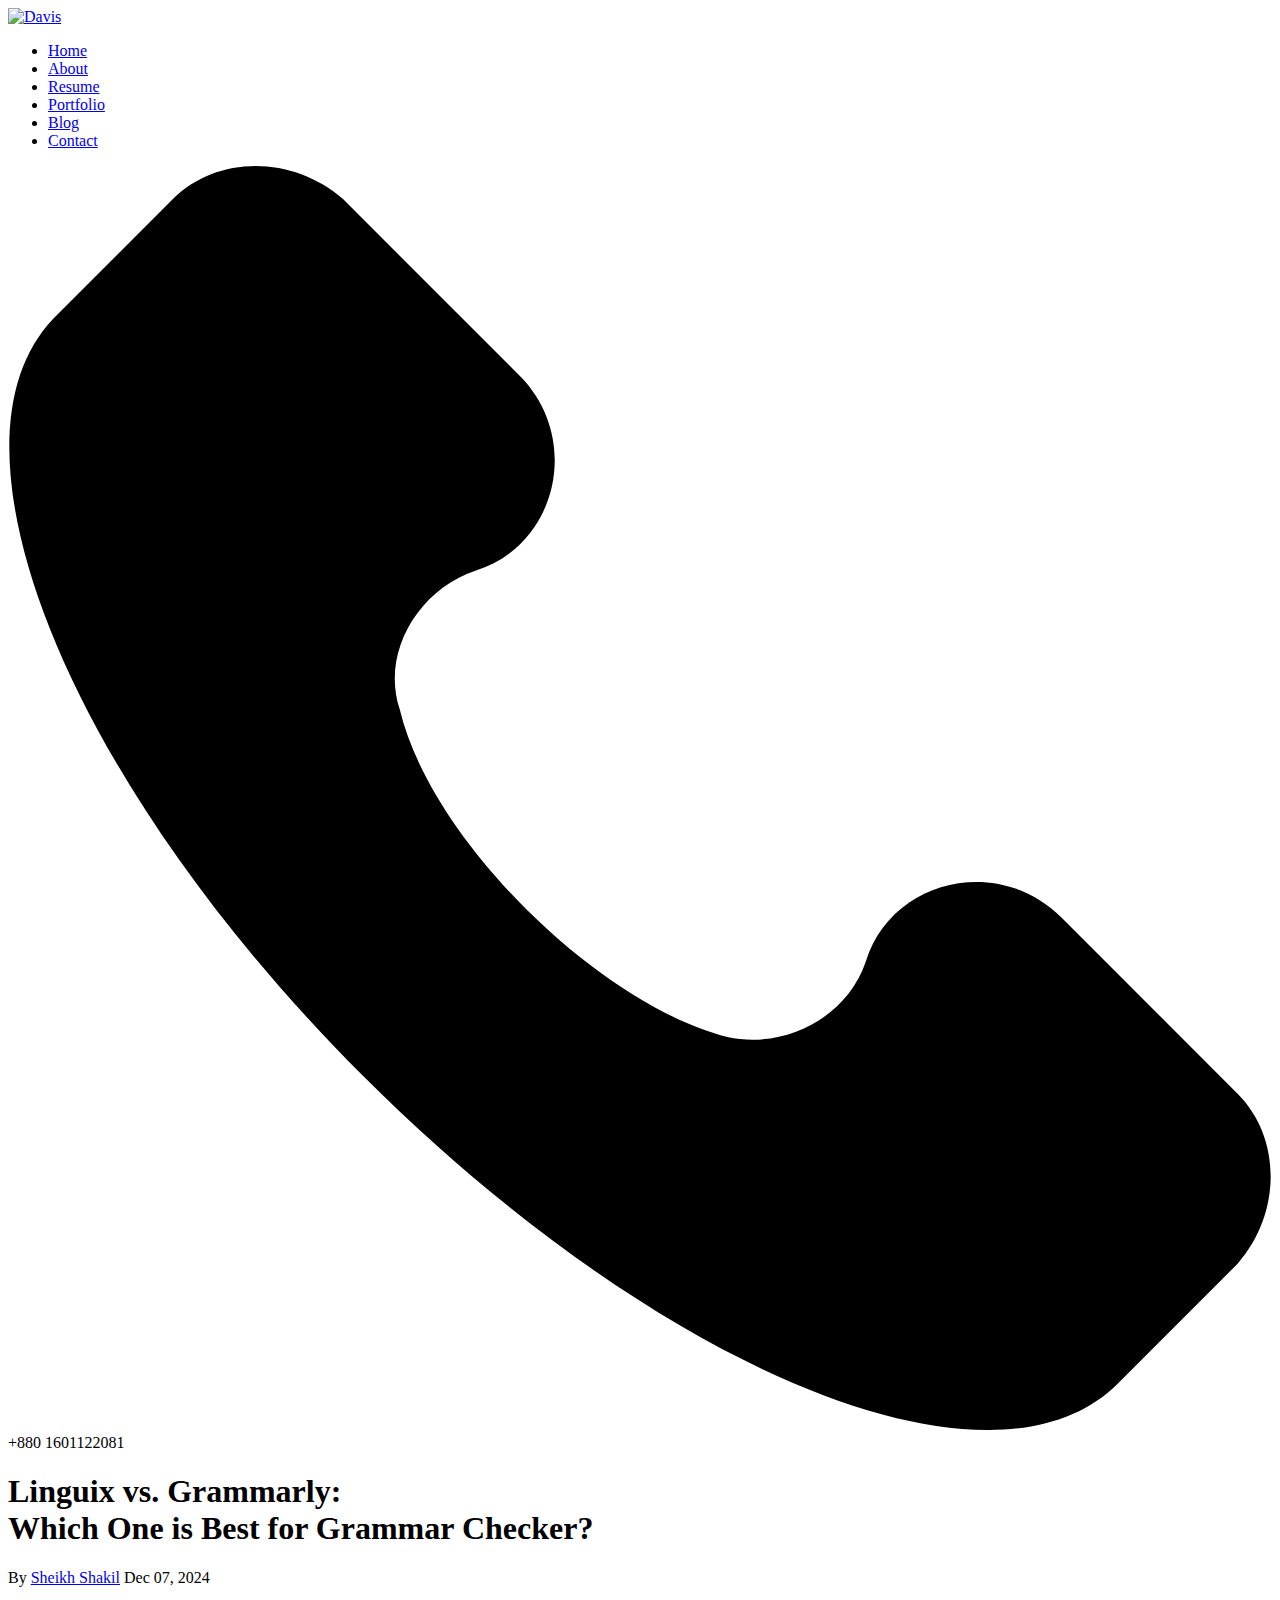
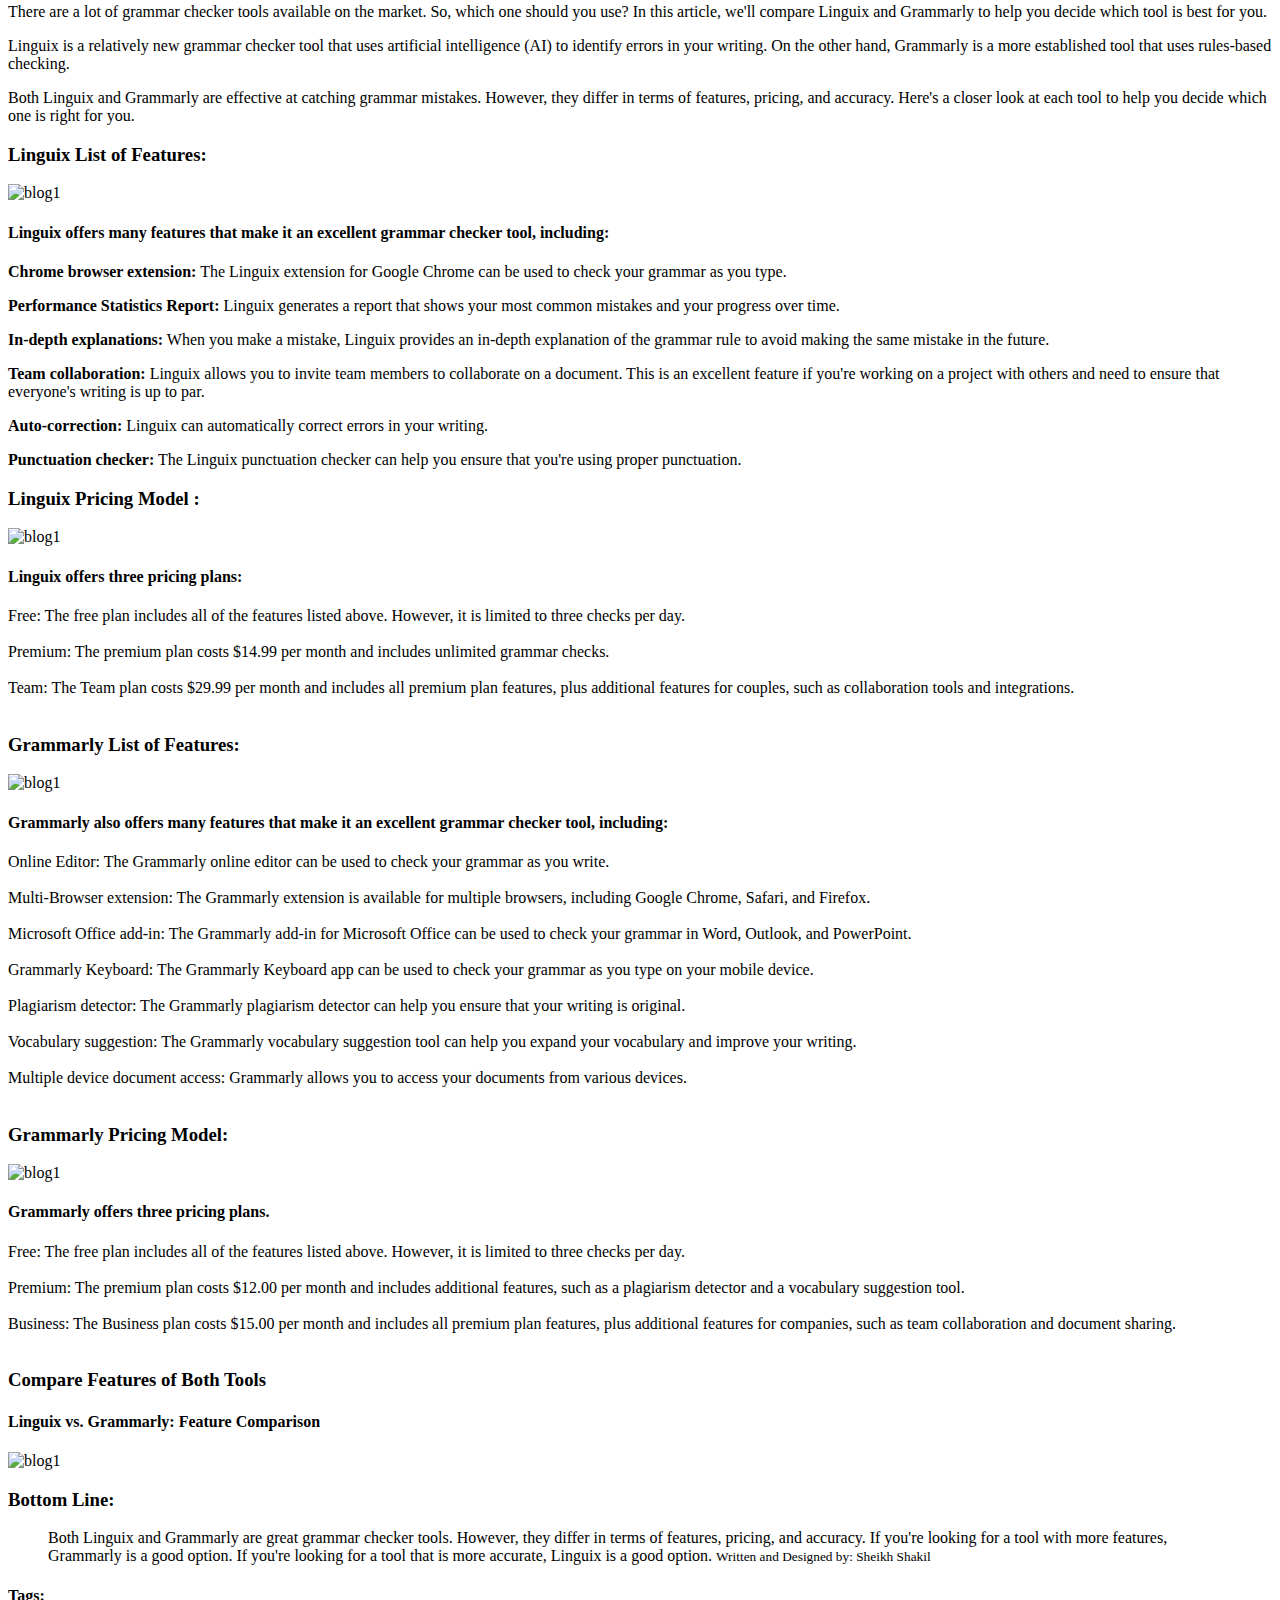
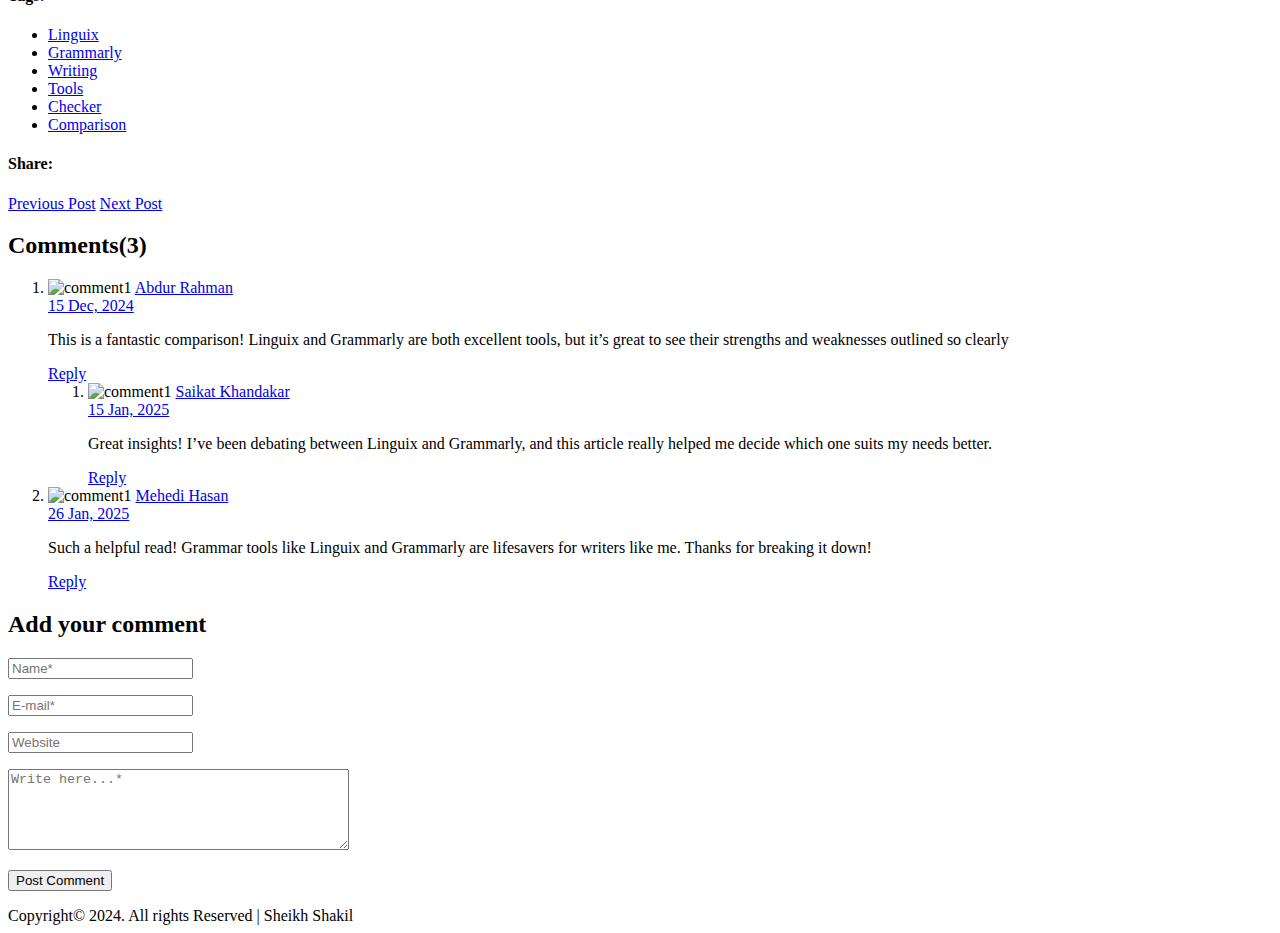
==== blog-details.html @ 0efa0886 "Major code refactor and updates" ====
<!DOCTYPE html>
<html class="no-js" lang="en">

<head>
  <!-- Meta Tags -->
  <meta charset="utf-8">
  <meta http-equiv="x-ua-compatible" content="ie=edge">
  <meta name="viewport" content="width=device-width, initial-scale=1">
  <meta name="author" content="Laralink">
  <!-- Page Title -->
  <title>Sheikh Shakil - Blogs</title>
  <!-- Favicon Icon -->
  <link rel="icon" href="assets/img/favicon.png" />
  <!-- Stylesheets -->
  <link rel="stylesheet" href="assets/css/bootstrap.min.css" />
  <link rel="stylesheet" href="assets/css/fontawesome.css" />
  <link rel="stylesheet" href="assets/css/slick.css" />
  <link rel="stylesheet" href="assets/css/lightgallery.min.css" />
  <link rel="stylesheet" href="assets/css/animate.css" />
  <link rel="stylesheet" href="assets/css/style.css" />
</head>

<body id="home">
  <!-- Start Header Section -->
  <header class="st-site-header st-style1 st-sticky-header">
    <div class="st-main-header">
      <div class="container">
        <div class="st-main-header-in">
          <div class="st-main-header-left">
            <a class="st-site-branding" href="index.html"><img src="assets/img/logo.png" alt="Davis"></a>
          </div>
          <div class="st-main-header-right">
            <div class="st-nav">
              <ul class="st-nav-list st-onepage-nav">
                <li><a href="index.html#home">Home</a></li>
                <li><a href="index.html#about">About</a></li>
                <li><a href="index.html#resume">Resume</a></li>
                <li><a href="index.html#portfolio">Portfolio</a></li>
                <li><a href="index.html#blog">Blog</a></li>
                <li><a href="index.html#contact">Contact</a></li>
              </ul>
              <div class="sp-phone">
                <svg viewBox="0 0 513.64 513.64">
                  <g>
                    <g>
                      <path d="M499.66,376.96l-71.68-71.68c-25.6-25.6-69.12-15.359-79.36,17.92c-7.68,23.041-33.28,35.841-56.32,30.72c-51.2-12.8-120.32-79.36-133.12-133.12c-7.68-23.041,7.68-48.641,30.72-56.32c33.28-10.24,43.52-53.76,17.92-79.36l-71.68-71.68c-20.48-17.92-51.2-17.92-69.12,0l-48.64,48.64c-48.64,51.2,5.12,186.88,125.44,307.2c120.32,120.32,256,176.641,307.2,125.44l48.64-48.64C517.581,425.6,517.581,394.88,499.66,376.96z" />
                    </g>
                  </g>
                </svg>
                <div class="sp-phone-no">+880 1601122081</div>
              </div>
            </div>
          </div>
        </div>
      </div>
    </div>
  </header>
  <!-- End Header Section -->

 <div class="st-content">
    <div class="st-page-heading st-dynamic-bg" data-src="assets/img/blog1_bg.jpg">
      <div class="container">
        <div class="st-page-heading-in text-center">
          <h1 class="st-page-heading-title">Linguix vs. Grammarly: <br>Which One is Best for Grammar Checker?</h1>
          <div class="st-post-label">
            <span>By <a href="#">Sheikh Shakil</a></span>
            <span>Dec 07, 2024</span>
          </div>
        </div>
      </div>
    </div><!-- .st-page-heading -->
    <div class="st-height-b100 st-height-lg-b80"></div>
    <div class="container">
      <div class="row">
        <div class="col-lg-10 offset-md-1">
          <div class="st-post-details st-style1">
            <p>There are a lot of grammar checker tools available on the market. So, which one should you use? In this article, we'll compare Linguix and Grammarly to help you decide which tool is best for you.</p>
            <p>Linguix is a relatively new grammar checker tool that uses artificial intelligence (AI) to identify errors in your writing. On the other hand, Grammarly is a more established tool that uses rules-based checking.</p>
            <p>Both Linguix and Grammarly are effective at catching grammar mistakes. However, they differ in terms of features, pricing, and accuracy. Here's a closer look at each tool to help you decide which one is right for you.</p>
            <h3>Linguix List of Features:</h3>
          
            <img class="st-zoom-in" src="assets\img\blog\Image-02.jpg" alt="blog1">


            <h4>Linguix offers many features that make it an excellent grammar checker tool, including:</h4>

            <div class="st-post-info">
              <div class="st-post-text">
                <p><b>Chrome browser extension:</b> The Linguix extension for Google Chrome can be used to check your grammar as you type.</p>
                <p><b>Performance Statistics Report:</b> Linguix generates a report that shows your most common mistakes and your progress over time.</p>
                <p><b>In-depth explanations:</b> When you make a mistake, Linguix provides an in-depth explanation of the grammar rule to avoid making the same mistake in the future.</p>
                <p><b>Team collaboration:</b> Linguix allows you to invite team members to collaborate on a document. This is an excellent feature if you're working on a project with others and need to ensure that everyone's writing is up to par.</p>
                <p><b>Auto-correction:</b> Linguix can automatically correct errors in your writing.</p>
                <p><b>Punctuation checker:</b> The Linguix punctuation checker can help you ensure that you're using proper punctuation.</p>
                <h3>Linguix Pricing Model :</h3>
                <img class="st-zoom-in" src="assets\img\blog\Image-03.jpg" alt="blog1">

                <h4>Linguix offers three pricing plans:</h4>
                <p>
                  <li>Free: The free plan includes all of the features listed above. However, it is limited to three checks per day.</li> <br>
                  <li>Premium: The premium plan costs $14.99 per month and includes unlimited grammar checks.</li> <br>
                  <li>Team: The Team plan costs $29.99 per month and includes all premium plan features, plus additional features for couples, such as collaboration tools and integrations.</li> <br>
                  
                </p>

                <h3>Grammarly List of Features:</h3>
          
                <img class="st-zoom-in" src="assets\img\blog\Image-04.jpg" alt="blog1">
                <h4>Grammarly also offers many features that make it an excellent grammar checker tool, including:</h4>
                <p>
                  <li>Online Editor: The Grammarly online editor can be used to check your grammar as you write.</li> <br>
                  <li>Multi-Browser extension: The Grammarly extension is available for multiple browsers, including Google Chrome, Safari, and Firefox.</li> <br>
                  <li>Microsoft Office add-in: The Grammarly add-in for Microsoft Office can be used to check your grammar in Word, Outlook, and PowerPoint.</li> <br>
                  <li>Grammarly Keyboard: The Grammarly Keyboard app can be used to check your grammar as you type on your mobile device.                  </li> <br>
                  <li>Plagiarism detector: The Grammarly plagiarism detector can help you ensure that your writing is original.</li> <br>
                  <li>Vocabulary suggestion: The Grammarly vocabulary suggestion tool can help you expand your vocabulary and improve your writing.</li> <br>
                  <li>Multiple device document access: Grammarly allows you to access your documents from various devices.</li> <br>
                </p>

                <h3>Grammarly Pricing Model:</h3>
          
                <img class="st-zoom-in" src="assets\img\blog\Image-05.jpg" alt="blog1">
                <h4>Grammarly offers three pricing plans.</h4>
                <p>
                  <li>Free: The free plan includes all of the features listed above. However, it is limited to three checks per day.</li> <br>
                  <li>Premium: The premium plan costs $12.00 per month and includes additional features, such as a plagiarism detector and a vocabulary suggestion tool.</li> <br>
                  <li>Business: The Business plan costs $15.00 per month and includes all premium plan features, plus additional features for companies, such as team collaboration and document sharing.</li> <br>
                </p>


                <h3>Compare Features of Both Tools</h3>
                <h4>Linguix vs. Grammarly: Feature Comparison</h4>
                <img class="st-zoom-in" src="assets\img\blog\Image-06.jpg" alt="blog1">

                <h3>Bottom Line:</h3>

                <blockquote>Both Linguix and Grammarly are great grammar checker tools. However, they differ in terms of features, pricing, and accuracy. If you're looking for a tool with more features, Grammarly is a good option. If you're looking for a tool that is more accurate, Linguix is a good option.
                  <small>Written and Designed by: <span>Sheikh Shakil</span></small></blockquote>


                <!-- <h2>Blog video post can also added.</h2>
                For Youtube -->
                <!-- <div class="embed-responsive embed-responsive-16by9">
                    <iframe class="embed-responsive-item" width="816" height="459" src="https://www.youtube.com/embed/vGOL7ZvuGMc" allowfullscreen>
                    </iframe>
                </div> -->
                <!-- For Vimeo -->
                <!-- <div class="embed-responsive embed-responsive-16by9">
                    <iframe class="embed-responsive-item" width="816" height="459" src="https://player.vimeo.com/video/172077385?title=0&st-byline=0&portrait=0&color=EE5A3F&autoplay=0&loop=0&wmode=transparent" allowfullscreen></iframe>
                </div> -->

              </div>
              <div class="st-height-b35 st-height-lg-b35"></div>
              <div class="st-post-meta">
                <div class="st-post-tages">
                  <h4 class="st-post-tage-title">Tags:</h4>
                  <ul class="st-post-tage-list st-mp0">
                    <li><a href="#">Linguix</a></li>
                    <li><a href="#">Grammarly</a></li>
                    <li><a href="#">Writing</a></li>
                    <li><a href="#">Tools</a></li>
                    <li><a href="#">Checker</a></li>
                    <li><a href="#">Comparison</a></li>
                  </ul>
                </div>
                <div class="st-post-share">
                  <h4 class="st-post-share-title">Share:</h4>
                  <div class="st-post-share-btn-list">
                     <a href="#"><i class="fab fa-facebook-f"></i></a> 
                     <a href="#"><i class="fab fa-twitter"></i></a> 
                     <a href="#"><i class="fab fa-behance"></i></a> 
                     <a href="#"><i class="fab fa-instagram"></i></a> 
                     <a href="#"><i class="fab fa-pinterest-p"></i></a>
                  </div>
                </div>
              </div>
              <div class="st-height-b60 st-height-lg-b60"></div>
            </div>
            <div class="st-post-btn-gropu">
              <a href="#" class="st-btn st-style2 st-color1 st-size-medium">Previous Post</a>
              <a href="#" class="st-btn st-style2 st-color1 st-size-medium">Next Post</a>
            </div>
          </div>
          <div class="st-height-b60 st-height-lg-b60"></div>
          <div class="comments-area">
            <div class="comment-list-outer">
              <h2 class="comments-title">Comments(3)</h2>
              <ol class="comment-list">
                <li class="comment">
                  <div class="comment-body">
                    <div class="comment-meta">
                      <div class="comment-author">
                        <img src="assets/img/comment1.jpg" alt="comment1" class="avatar">
                        <a href="#" class="nm">Abdur Rahman</a>
                      </div><!-- .comment-author -->
                      <div class="comment-metadata">
                        <a href="#"><span>15 Dec, 2024</span></a>
                      </div><!-- .comment-metadata -->
                    </div><!-- .comment-meta -->
                    <div class="comment-content">
                      <p>This is a fantastic comparison! Linguix and Grammarly are both excellent tools, but it’s great to see their strengths and weaknesses outlined so clearly</p>
                    </div>
                    <div class="reply"><a href="#" class="comment-reply-link">Reply</a></div>
                  </div>
                  <ol class="children">
                    <li class="comment">
                      <div class="comment-body">
                        <div class="comment-meta">
                          <div class="comment-author">
                            <img src="assets/img/comment2.jpg" alt="comment1" class="avatar">
                            <span class="nm"><a href="#">Saikat Khandakar</a></span>
                          </div><!-- .comment-author -->
                          <div class="comment-metadata">
                            <a href="#"><span>15 Jan, 2025</span></a>
                          </div><!-- .comment-metadata -->
                        </div><!-- .comment-meta -->
                        <div class="comment-content">
                          <p>Great insights! I’ve been debating between Linguix and Grammarly, and this article really helped me decide which one suits my needs better.</p>
                        </div>
                        <div class="reply"><a href="#" class="comment-reply-link">Reply</a></div>
                      </div>
                    </li>
                  </ol><!-- .children -->
                </li>
                <li class="comment">
                  <div class="comment-body">
                    <div class="comment-meta">
                      <div class="comment-author">
                        <img src="assets/img/comment1.jpg" alt="comment1" class="avatar">
                        <span class="nm"><a href="#">Mehedi Hasan</a></span>
                      </div><!-- .comment-author -->
                      <div class="comment-metadata">
                        <a href="#"><span>26 Jan, 2025</span></a>
                      </div><!-- .comment-metadata -->
                    </div><!-- .comment-meta -->
                    <div class="comment-content">
                      <p>Such a helpful read! Grammar tools like Linguix and Grammarly are lifesavers for writers like me. Thanks for breaking it down!</p>
                    </div>
                    <div class="reply"><a href="#" class="comment-reply-link">Reply</a></div>
                  </div>
                </li>
              </ol><!-- .comment-list -->
            </div><!-- .comment-list-outer -->
            <div class="comment-respond">
              <h2 class="comment-reply-title">Add your comment</h2>
              <form method="post" class="comment-form">
                <p class="comment-form-author">
                  <input name="author" type="text" placeholder="Name*" required="">
                </p>
                <p class="comment-form-email">
                  <input name="email" type="email" placeholder="E-mail*" required="">
                </p>
                <p class="comment-form-url">
                  <input id="url" name="url" type="url" placeholder="Website">
                </p>
                <p class="comment-form-comment">
                  <textarea name="comment" cols="40" rows="5" placeholder="Write here...*" required=""></textarea>
                </p>
                <p class="form-submit">
                  <button type="submit" class="st-btn st-style1 st-color1 st-size-medium">Post Comment</button>
                </p>
              </form>
            </div><!-- .comment-respond -->
          </div>
        </div>
      </div>
    </div>
    <div class="st-height-b100 st-height-lg-b80"></div>
  </div>


  <!-- Start Footer Seciton -->
  <footer>
    <div class="container">
      <div class="st-copyright-wrap text-center">
        <div class="st-copyright-text">Copyright© 2024. All rights Reserved | Sheikh Shakil</div>
      </div>
    </div>
  </footer>
  <!-- End Footer Seciton -->

  <!-- Scripts -->
  <script src="assets/js/jquery-1.12.4.min.js"></script>
  <script src="assets/js/jquery.slick.min.js"></script>
  <script src="assets/js/lightgallery.min.js"></script>
  <script src="assets/js/wow.min.js"></script>
  <script src="assets/js/ripples.min.js"></script>
  <script src="assets/js/particles.min.js"></script>
  <script src="assets/js/main.js"></script>
</body>

</html>
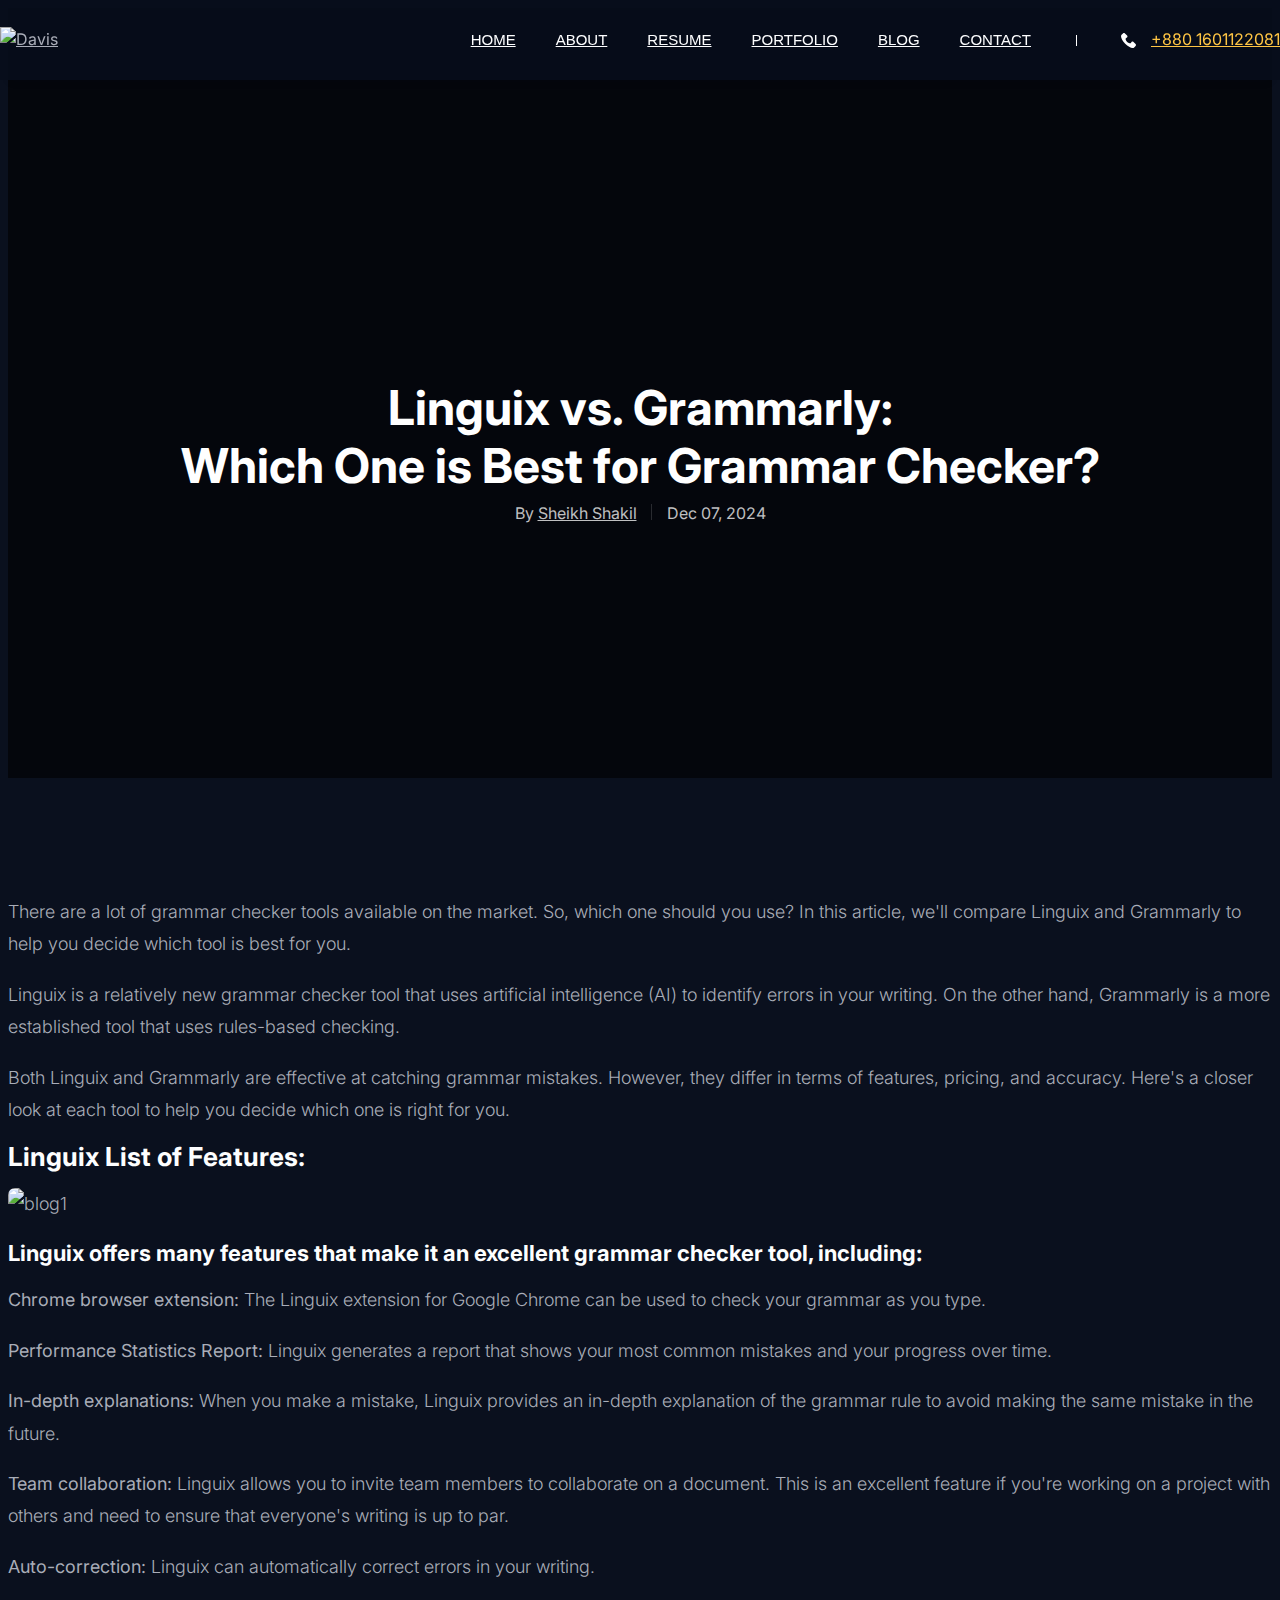
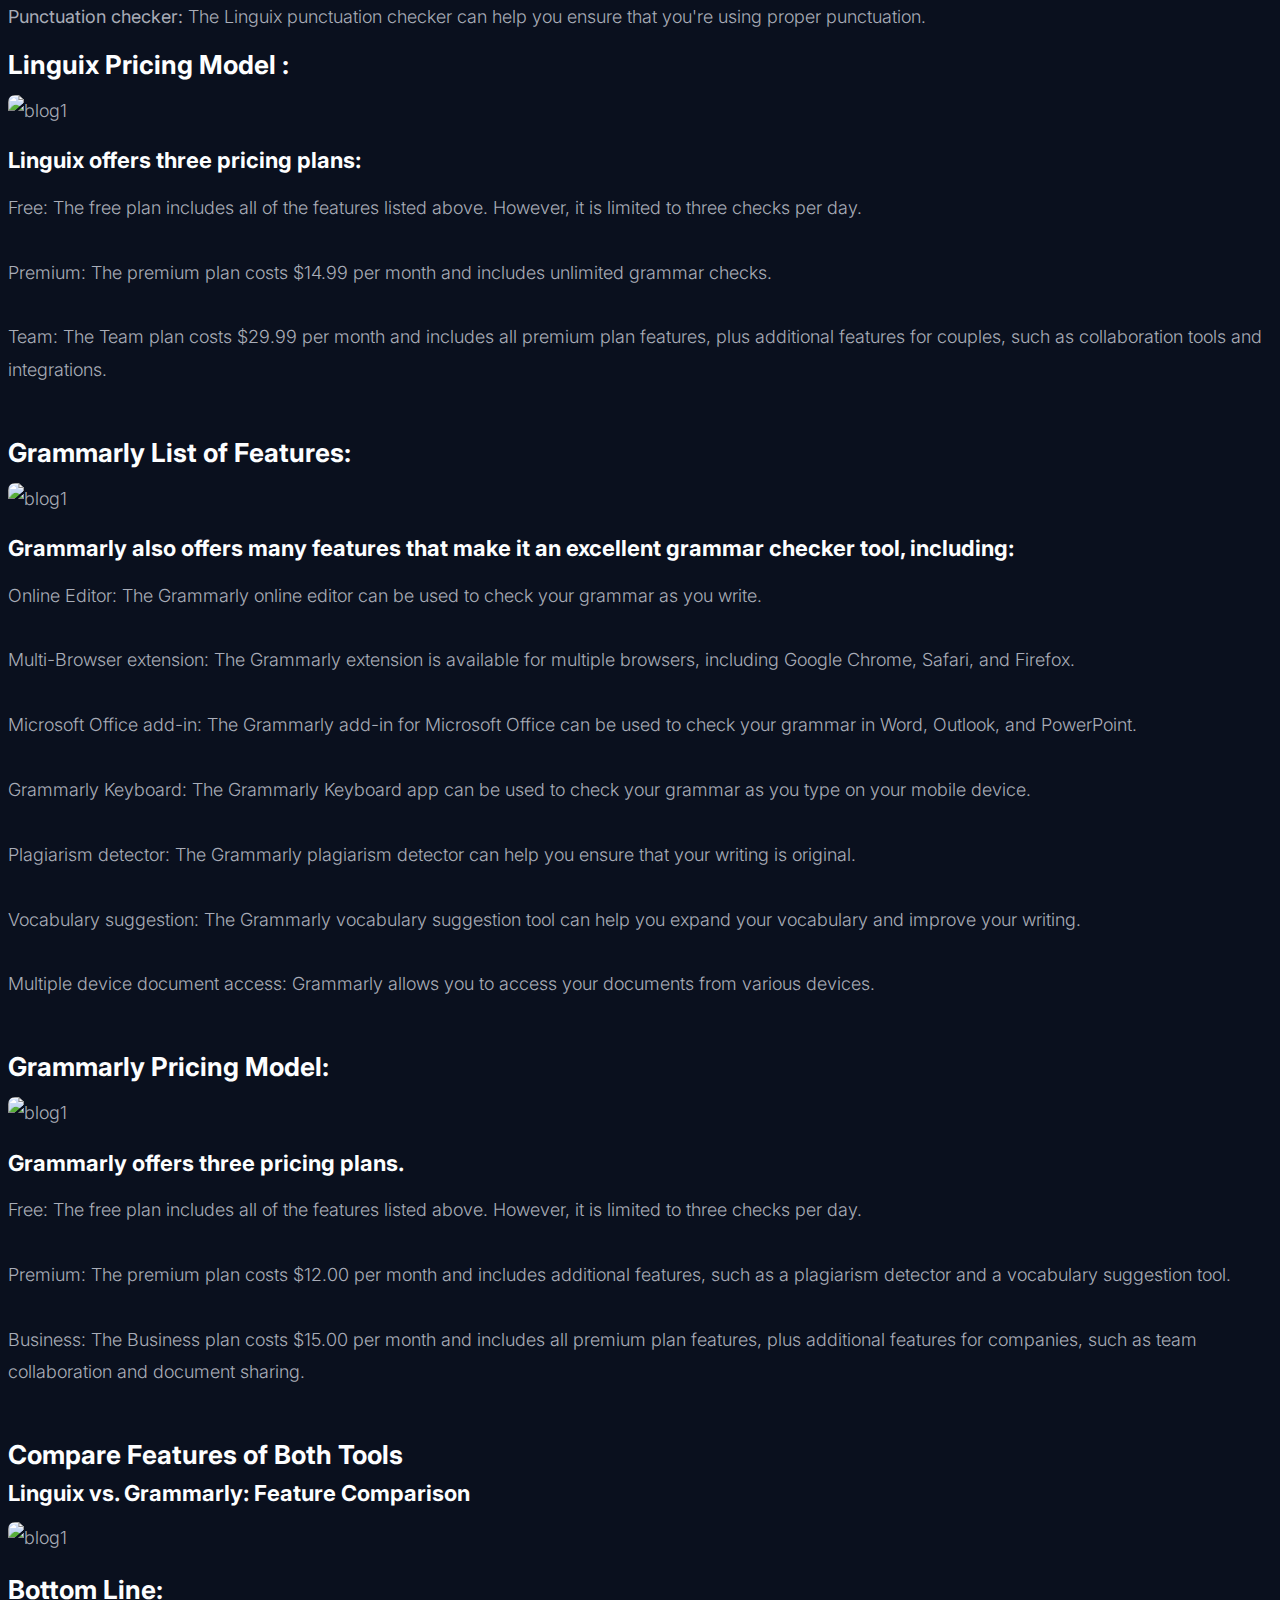
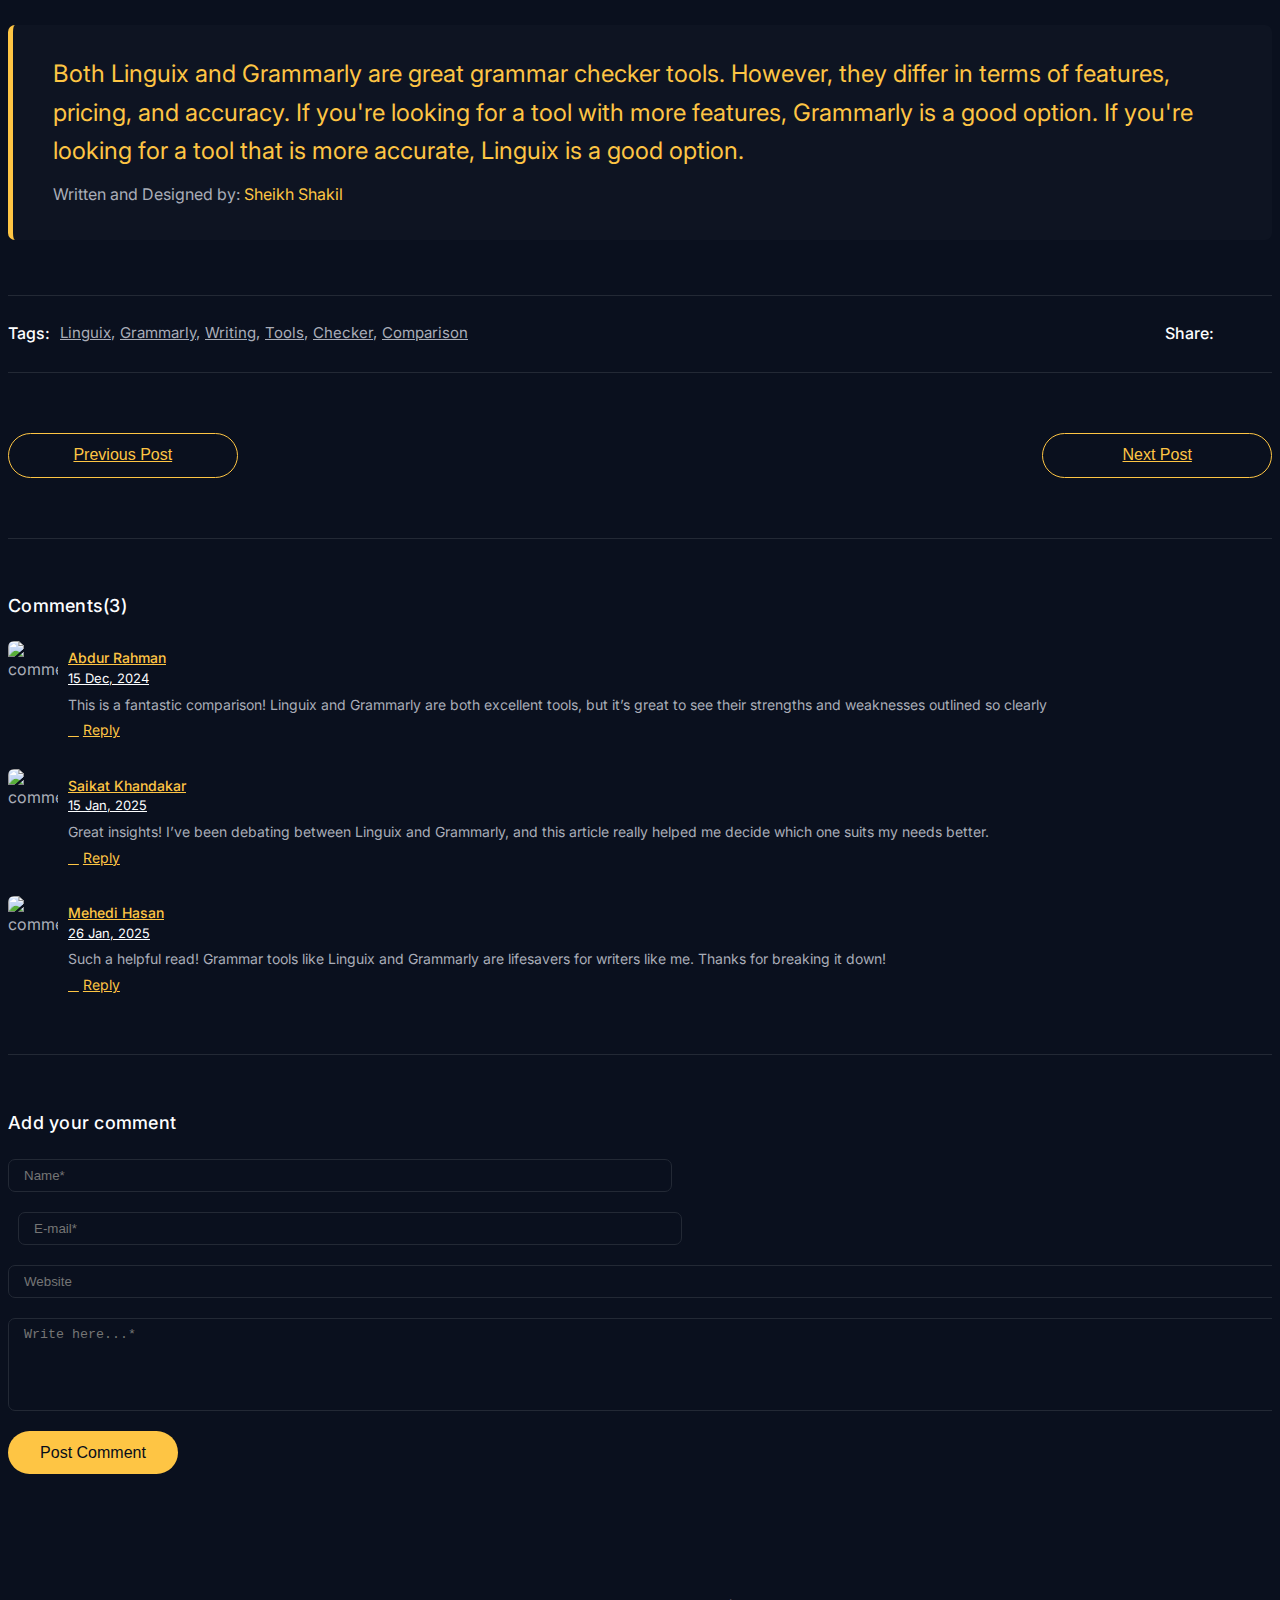
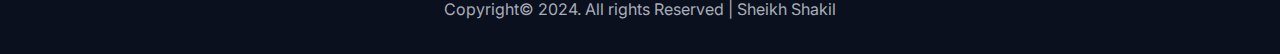
==== commit c049e6cf: "Call button" ====
--- a/blog-details.html
+++ b/blog-details.html
@@ -47,7 +47,7 @@
                     </g>
                   </g>
                 </svg>
-                <div class="sp-phone-no">+880 1601122081</div>
+                <a class="sp-phone-no" href="tel:+8801601122081" target="_blank">+880 1601122081</a>
               </div>
             </div>
           </div>
--- a/assets/css/style.css
+++ b/assets/css/style.css
@@ -0,0 +1,3239 @@
+/*Google Fonts*/
+@import url("https://fonts.googleapis.com/css2?family=Inter:wght@300;400;500;600;700&display=swap");
+@import url("https://fonts.googleapis.com/css2?family=Open+Sans&display=swap");
+
+/*--------------------------------------------------------------
+>> TABLE OF CONTENTS:
+----------------------------------------------------------------
+1. Typography
+2. Spacing
+3. General
+4. Preloader
+5. Header
+6. Button
+7. Slider
+8. Section Heading
+9. Icon box
+10. Text Block
+11. Text Block
+12. Video Block
+13. Image Box
+14. Funfact
+15. Isotope
+16. Image Gallery
+17. Skill
+18. Post
+19. Testimonial
+20. Contact Form
+21. Blog Details
+22. Comments
+23. Footer
+
+--------------------------------------------------------------*/
+/*--------------------------------------------------------------
+1. Typography
+----------------------------------------------------------------*/
+body,
+html {
+  color: #a9adb8;
+  background-color: #0a101e;
+  font-family: 'Inter', sans-serif;
+  font-size: 16px;
+  font-weight: 400;
+  line-height: 1.6em;
+  overflow-x: hidden;
+}
+
+h1,
+h2,
+h3,
+h4,
+h3,
+h6 {
+  clear: both;
+  color: #fdfeff;
+  padding: 0;
+  margin: 0 0 10px 0;
+  font-weight: 700;
+  line-height: 1.2em;
+}
+
+h1 {
+  font-size: 40px;
+}
+
+h2 {
+  font-size: 34px;
+}
+
+h3 {
+  font-size: 26px;
+}
+
+h4 {
+  font-size: 22px;
+}
+
+h5 {
+  font-size: 18px;
+}
+
+h6 {
+  font-size: 15px;
+}
+
+p {
+  margin-bottom: 12px;
+}
+
+ul {
+  margin: 0 0 15px 0;
+  padding-left: 15px;
+  list-style: square outside none;
+}
+
+ol {
+  padding-left: 15px;
+  margin-bottom: 15px;
+}
+
+dfn,
+cite,
+em,
+i {
+  font-style: italic;
+}
+
+blockquote {
+  margin: 0 15px;
+}
+
+address {
+  margin: 0 0 15px;
+}
+
+img {
+  border: 0;
+  max-width: 100%;
+  height: auto;
+}
+
+a {
+  color: inherit;
+  -webkit-transition: all 0.3s ease;
+  transition: all 0.3s ease;
+}
+
+a:hover {
+  text-decoration: none;
+  color: inherit;
+}
+
+@media screen and (max-width: 991px) {
+
+  body,
+  html {
+    font-size: 14px;
+  }
+}
+
+/*--------------------------------------------------------------
+2. Spacing
+----------------------------------------------------------------*/
+@media screen and (min-width: 992px) {
+  .st-height-b0 {
+    height: 0px;
+  }
+
+  .st-height-b5 {
+    height: 5px;
+  }
+
+  .st-height-b10 {
+    height: 10px;
+  }
+
+  .st-height-b15 {
+    height: 15px;
+  }
+
+  .st-height-b20 {
+    height: 20px;
+  }
+
+  .st-height-b25 {
+    height: 25px;
+  }
+
+  .st-height-b30 {
+    height: 30px;
+  }
+
+  .st-height-b35 {
+    height: 35px;
+  }
+
+  .st-height-b40 {
+    height: 40px;
+  }
+
+  .st-height-b45 {
+    height: 45px;
+  }
+
+  .st-height-b50 {
+    height: 50px;
+  }
+
+  .st-height-b55 {
+    height: 55px;
+  }
+
+  .st-height-b60 {
+    height: 60px;
+  }
+
+  .st-height-b65 {
+    height: 65px;
+  }
+
+  .st-height-b70 {
+    height: 70px;
+  }
+
+  .st-height-b75 {
+    height: 75px;
+  }
+
+  .st-height-b80 {
+    height: 80px;
+  }
+
+  .st-height-b85 {
+    height: 85px;
+  }
+
+  .st-height-b90 {
+    height: 90px;
+  }
+
+  .st-height-b95 {
+    height: 95px;
+  }
+
+  .st-height-b100 {
+    height: 100px;
+  }
+
+  .st-height-b105 {
+    height: 105px;
+  }
+
+  .st-height-b110 {
+    height: 110px;
+  }
+
+  .st-height-b115 {
+    height: 115px;
+  }
+
+  .st-height-b120 {
+    height: 120px;
+  }
+
+  .st-height-b125 {
+    height: 125px;
+  }
+
+  .st-height-b130 {
+    height: 130px;
+  }
+
+  .st-height-b135 {
+    height: 135px;
+  }
+
+  .st-height-b140 {
+    height: 140px;
+  }
+
+  .st-height-b145 {
+    height: 145px;
+  }
+
+  .st-height-b150 {
+    height: 150px;
+  }
+
+  .st-height-b155 {
+    height: 155px;
+  }
+
+  .st-height-b160 {
+    height: 160px;
+  }
+
+  .st-height-b165 {
+    height: 165px;
+  }
+
+  .st-height-b170 {
+    height: 170px;
+  }
+
+  .st-height-b175 {
+    height: 175px;
+  }
+
+  .st-height-b180 {
+    height: 180px;
+  }
+
+  .st-height-b185 {
+    height: 185px;
+  }
+
+  .st-height-b190 {
+    height: 190px;
+  }
+
+  .st-height-b195 {
+    height: 195px;
+  }
+
+  .st-height-b200 {
+    height: 200px;
+  }
+
+  .st-height-b205 {
+    height: 205px;
+  }
+
+  .st-height-b210 {
+    height: 210px;
+  }
+}
+
+@media screen and (max-width: 991px) {
+  .st-height-lg-b0 {
+    height: 0px;
+  }
+
+  .st-height-lg-b5 {
+    height: 5px;
+  }
+
+  .st-height-lg-b10 {
+    height: 10px;
+  }
+
+  .st-height-lg-b15 {
+    height: 15px;
+  }
+
+  .st-height-lg-b20 {
+    height: 20px;
+  }
+
+  .st-height-lg-b25 {
+    height: 25px;
+  }
+
+  .st-height-lg-b30 {
+    height: 30px;
+  }
+
+  .st-height-lg-b35 {
+    height: 35px;
+  }
+
+  .st-height-lg-b40 {
+    height: 40px;
+  }
+
+  .st-height-lg-b45 {
+    height: 45px;
+  }
+
+  .st-height-lg-b50 {
+    height: 50px;
+  }
+
+  .st-height-lg-b55 {
+    height: 55px;
+  }
+
+  .st-height-lg-b60 {
+    height: 60px;
+  }
+
+  .st-height-lg-b65 {
+    height: 65px;
+  }
+
+  .st-height-lg-b70 {
+    height: 70px;
+  }
+
+  .st-height-lg-b75 {
+    height: 75px;
+  }
+
+  .st-height-lg-b80 {
+    height: 80px;
+  }
+
+  .st-height-lg-b85 {
+    height: 85px;
+  }
+
+  .st-height-lg-b90 {
+    height: 90px;
+  }
+
+  .st-height-lg-b95 {
+    height: 95px;
+  }
+
+  .st-height-lg-b100 {
+    height: 100px;
+  }
+
+  .st-height-lg-b105 {
+    height: 105px;
+  }
+
+  .st-height-lg-b110 {
+    height: 110px;
+  }
+
+  .st-height-lg-b115 {
+    height: 115px;
+  }
+
+  .st-height-lg-b120 {
+    height: 120px;
+  }
+
+  .st-height-lg-b125 {
+    height: 125px;
+  }
+
+  .st-height-lg-b130 {
+    height: 130px;
+  }
+
+  .st-height-lg-b135 {
+    height: 135px;
+  }
+
+  .st-height-lg-b140 {
+    height: 140px;
+  }
+
+  .st-height-lg-b145 {
+    height: 145px;
+  }
+
+  .st-height-lg-b150 {
+    height: 150px;
+  }
+
+  .st-height-lg-b155 {
+    height: 155px;
+  }
+
+  .st-height-lg-b160 {
+    height: 160px;
+  }
+
+  .st-height-lg-b165 {
+    height: 165px;
+  }
+
+  .st-height-lg-b170 {
+    height: 170px;
+  }
+
+  .st-height-lg-b175 {
+    height: 175px;
+  }
+
+  .st-height-lg-b180 {
+    height: 180px;
+  }
+
+  .st-height-lg-b185 {
+    height: 185px;
+  }
+
+  .st-height-lg-b190 {
+    height: 190px;
+  }
+
+  .st-height-lg-b195 {
+    height: 195px;
+  }
+
+  .st-height-lg-b200 {
+    height: 200px;
+  }
+
+  .st-height-lg-b205 {
+    height: 205px;
+  }
+
+  .st-height-lg-b210 {
+    height: 210px;
+  }
+}
+
+/*--------------------------------------------------------------
+3. General
+----------------------------------------------------------------*/
+.st-mp0 {
+  list-style: none;
+  margin: 0;
+  padding: 0;
+}
+
+.st-flex-center {
+  display: -webkit-box;
+  display: -ms-flexbox;
+  display: flex;
+  -webkit-box-align: center;
+  -ms-flex-align: center;
+  align-items: center;
+  -webkit-box-pack: center;
+  -ms-flex-pack: center;
+  justify-content: center;
+}
+
+.st-zoom {
+  position: relative;
+  overflow: hidden;
+}
+
+.st-zoom .st-zoom-in {
+  -webkit-transition: all 0.4s ease-in-out;
+  transition: all 0.4s ease-in-out;
+}
+
+.st-zoom:hover .st-zoom-in {
+  -webkit-transform: scale(1.07);
+  transform: scale(1.07);
+}
+
+.st-vertical-middle {
+  display: -webkit-box;
+  display: -ms-flexbox;
+  display: flex;
+  -webkit-box-align: center;
+  -ms-flex-align: center;
+  align-items: center;
+  height: 100%;
+}
+
+.st-vertical-middle .st-vertical-middle-in {
+  width: 100%;
+}
+
+.st-bg {
+  background-repeat: no-repeat;
+  background-position: center center;
+  background-size: cover;
+}
+
+.st-content {
+  position: relative;
+  z-index: 10;
+  overflow-x: hidden;
+}
+
+.st-sticky-footer {
+  width: 100%;
+  position: fixed;
+  bottom: 0;
+  left: 0;
+  overflow: hidden;
+}
+
+.st-dark-bg {
+  background-color: #070d1b;
+}
+
+.st-gray-bg {
+  background-color: #b8b8b8;
+}
+
+.st-gray-overlay {
+  position: relative;
+}
+
+.st-gray-overlay:before {
+  content: '';
+  position: absolute;
+  left: 0;
+  top: 0;
+  height: 100%;
+  width: 100%;
+  background-color: rgba(184, 184, 184, 0.86);
+}
+
+.st-gray-overlay .container {
+  position: relative;
+  z-index: 1;
+}
+
+hr {
+  margin: 0;
+  width: 100%;
+  border-color: #000000;
+}
+
+.st-fixed-bg {
+  background-attachment: fixed;
+}
+
+@media screen and (max-width: 991px) {
+  .st-content {
+    margin: 0 !important;
+  }
+
+  .st-vertical-middle {
+    display: block;
+  }
+}
+
+/*--------------------------------------------------------------
+5. Header
+----------------------------------------------------------------*/
+.st-site-header.st-style1 {
+  background-color: rgba(7, 13, 27, 0.9);
+  -webkit-box-shadow: 0 10px 10px -10px rgba(7, 13, 27, 0.1);
+  box-shadow: 0 10px 10px -10px rgba(7, 13, 27, 0.1);
+  -webkit-transition: all 0.4s ease;
+  transition: all 0.4s ease;
+}
+
+.st-site-header.st-style1 .st-main-header-in {
+  display: -webkit-box;
+  display: -ms-flexbox;
+  display: flex;
+  -webkit-box-align: center;
+  -ms-flex-align: center;
+  align-items: center;
+  -ms-flex-wrap: wrap;
+  flex-wrap: wrap;
+  -webkit-box-pack: justify;
+  -ms-flex-pack: justify;
+  justify-content: space-between;
+  height: 80px;
+}
+
+.st-site-header.st-style1.st-transparent-header {
+  background-color: transparent;
+  -webkit-box-shadow: none;
+  box-shadow: none;
+}
+
+.st-site-header.st-style1.st-sticky-active {
+  background-color: #070d1b;
+  -webkit-box-shadow: 0 10px 10px -10px rgba(7, 13, 27, 0.1);
+  box-shadow: 0 10px 10px -10px rgba(7, 13, 27, 0.1);
+}
+
+@media screen and (max-width: 991px) {
+  .st-main-header .container {
+    max-width: 100%;
+  }
+
+  .st-site-header.st-style1 {
+    background-color: #070d1b;
+  }
+}
+
+.st-nav ul {
+  margin: 0;
+  padding: 0;
+  list-style: none;
+}
+
+.st-main-header {
+  position: relative;
+}
+
+@media screen and (min-width: 992px) {
+  .st-nav {
+    display: -webkit-box;
+    display: -ms-flexbox;
+    display: flex;
+  }
+
+  .st-nav .st-nav-list {
+    display: -webkit-box !important;
+    display: -ms-flexbox !important;
+    display: flex !important;
+    -ms-flex-wrap: wrap;
+    flex-wrap: wrap;
+  }
+
+  .st-nav .st-nav-list>li {
+    margin-right: 40px;
+  }
+
+  .st-nav .st-nav-list>li:last-child {
+    margin-right: 45px;
+  }
+
+  .st-nav .st-nav-list>li>a {
+    padding: 15px 0;
+    font-size: 15px;
+    display: inline-block;
+    color: #fdfeff;
+    text-transform: uppercase;
+    font-family: 'Roboto', sans-serif;
+    font-weight: 500;
+  }
+
+  .st-nav .st-nav-list>li>a.active {
+    color: #fec544;
+  }
+
+  .st-nav .sp-phone {
+    display: -webkit-box;
+    display: -ms-flexbox;
+    display: flex;
+    -webkit-box-align: center;
+    -ms-flex-align: center;
+    align-items: center;
+    padding-left: 45px;
+    position: relative;
+  }
+
+  .st-nav .sp-phone::before {
+    content: '';
+    position: absolute;
+    height: 11px;
+    width: 1px;
+    background: white;
+    left: 0px;
+  }
+
+  .st-nav .sp-phone svg {
+    fill: #ffffff;
+    width: 15px;
+  }
+
+  .st-nav .sp-phone .sp-phone-no {
+    padding-left: 15px;
+    color: #fec544;
+  }
+
+  .st-munu-toggle,
+  .st-munu-dropdown-toggle {
+    display: none;
+  }
+}
+
+@media screen and (max-width: 991px) {
+  .st-munu-dropdown-toggle {
+    position: absolute;
+    height: 30px;
+    width: 30px;
+    right: 20px;
+    top: 5px;
+  }
+
+  .st-munu-dropdown-toggle:before,
+  .st-munu-dropdown-toggle:after {
+    content: '';
+    display: block;
+    position: absolute;
+    left: 50%;
+    top: 50%;
+    -webkit-transform: translate(-50%, -50%);
+    transform: translate(-50%, -50%);
+    height: 2px;
+    width: 10px;
+    background-color: #fdfeff;
+    -webkit-transition: all 0.3s ease;
+    transition: all 0.3s ease;
+  }
+
+  .st-munu-dropdown-toggle:before {
+    -webkit-transform: translate(-50%, -50%) rotate(90deg);
+    transform: translate(-50%, -50%) rotate(90deg);
+  }
+
+  .st-munu-dropdown-toggle.active:before {
+    -webkit-transform: translate(-50%, -50%) rotate(0deg);
+    transform: translate(-50%, -50%) rotate(0deg);
+  }
+
+  .st-nav .st-nav-list {
+    position: absolute;
+    width: 100vw;
+    left: 0;
+    background-color: #070d1b;
+    padding: 10px 0;
+    display: none;
+    top: 100%;
+    border-top: 1px solid #101624;
+    border-bottom: 1px solid #101624;
+    overflow: auto;
+    max-height: calc(100vh - 80px);
+  }
+
+  .st-nav .st-nav-list ul {
+    padding-left: 15px;
+    display: none;
+  }
+
+  .st-nav .st-nav-list a {
+    display: block;
+    padding: 8px 20px;
+  }
+
+  .st-nav .menu-item-has-children {
+    position: relative;
+  }
+
+  .st-nav .sp-phone {
+    display: none;
+  }
+
+  /*Mobile Menu Button*/
+  .st-munu-toggle {
+    position: relative;
+    display: inline-block;
+    width: 28px;
+    height: 27px;
+    margin: 15px 0px 15px 0px;
+    cursor: pointer;
+  }
+
+  .st-munu-toggle span,
+  .st-munu-toggle span:before,
+  .st-munu-toggle span:after {
+    width: 100%;
+    height: 2px;
+    background-color: #666;
+    display: block;
+  }
+
+  .st-munu-toggle span {
+    margin: 0 auto;
+    position: relative;
+    top: 12px;
+    -webkit-transition-duration: 0s;
+    transition-duration: 0s;
+    -webkit-transition-delay: 0.2s;
+    transition-delay: 0.2s;
+  }
+
+  .st-munu-toggle span:before {
+    content: '';
+    position: absolute;
+    margin-top: -8px;
+    -webkit-transition-property: margin, -webkit-transform;
+    transition-property: margin, -webkit-transform;
+    transition-property: margin, transform;
+    transition-property: margin, transform, -webkit-transform;
+    -webkit-transition-duration: 0.2s;
+    transition-duration: 0.2s;
+    -webkit-transition-delay: 0.2s, 0s;
+    transition-delay: 0.2s, 0s;
+  }
+
+  .st-munu-toggle span:after {
+    content: '';
+    position: absolute;
+    margin-top: 8px;
+    -webkit-transition-property: margin, -webkit-transform;
+    transition-property: margin, -webkit-transform;
+    transition-property: margin, transform;
+    transition-property: margin, transform, -webkit-transform;
+    -webkit-transition-duration: 0.2s;
+    transition-duration: 0.2s;
+    -webkit-transition-delay: 0.2s, 0s;
+    transition-delay: 0.2s, 0s;
+  }
+
+  .st-toggle-active span {
+    background-color: rgba(0, 0, 0, 0);
+    -webkit-transition-delay: 0.2s;
+    transition-delay: 0.2s;
+  }
+
+  .st-toggle-active span:before {
+    margin-top: 0;
+    -webkit-transform: rotate(45deg);
+    transform: rotate(45deg);
+    -webkit-transition-delay: 0s, 0.2s;
+    transition-delay: 0s, 0.2s;
+  }
+
+  .st-toggle-active span:after {
+    margin-top: 0;
+    -webkit-transform: rotate(-45deg);
+    transform: rotate(-45deg);
+    -webkit-transition-delay: 0s, 0.2s;
+    transition-delay: 0s, 0.2s;
+  }
+}
+
+.st-sticky-header {
+  position: fixed;
+  z-index: 200;
+  width: 100%;
+  top: 0;
+  left: 0;
+}
+
+.st-site-header.st-style2 .st-header-author {
+  height: 190px;
+  width: 190px;
+  border-radius: 50%;
+  border: 6px solid rgba(255, 255, 255, 0.1);
+  margin: auto;
+}
+
+.st-site-header.st-style2 .st-header-author img {
+  border-radius: inherit;
+  height: 100%;
+  width: 100%;
+  -o-object-fit: cover;
+  object-fit: cover;
+}
+
+@media screen and (min-width: 991px) {
+  .st-site-header.st-style2 {
+    width: 300px;
+    background: #070d1b;
+    height: 100vh;
+    border-right: 1px solid #101624;
+    overflow: auto;
+  }
+
+  .st-site-header.st-style2 .st-nav {
+    -webkit-box-orient: vertical;
+    -webkit-box-direction: normal;
+    -ms-flex-direction: column;
+    flex-direction: column;
+  }
+
+  .st-site-header.st-style2 .st-nav .st-nav-list {
+    -webkit-box-orient: vertical;
+    -webkit-box-direction: normal;
+    -ms-flex-direction: column;
+    flex-direction: column;
+  }
+
+  .st-site-header.st-style2 .st-nav .st-nav-list>li {
+    margin-right: 0;
+  }
+
+  .st-site-header.st-style2 .st-nav .st-nav-list>li>a {
+    padding: 10px 0;
+  }
+
+  .st-site-header.st-style2 .st-main-header {
+    position: relative;
+    padding: 40px 25px 80px;
+  }
+
+  .st-site-header.st-style2 .st-main-header:after {
+    content: '';
+    position: fixed;
+    height: 80px;
+    width: 299px;
+    left: 0;
+    bottom: 0;
+    background-color: #070d1b;
+  }
+
+  .st-site-header.st-style2 .st-social-btn.st-style1 {
+    position: fixed;
+    bottom: 40px;
+    left: 40px;
+  }
+
+  .st-site-header.st-style2 .st-social-btn.st-style1 li {
+    color: #0a101e;
+    margin-right: 20px;
+    font-size: 18px;
+  }
+
+  .st-site-header.st-style2 .st-social-btn.st-style1 li:last-child {
+    margin-right: 0;
+  }
+
+  .st-site-header.st-style2 .st-social-btn.st-style1 li a:hover {
+    color: #070d1b;
+  }
+
+  .st-site-header.st-style2 .st-main-header-left {
+    margin-bottom: 24px;
+  }
+
+  .st-site-header.st-style2 .st-btn.st-style1 {
+    margin-top: 20px;
+    font-size: 14px;
+    padding: 0.6em 1.3em;
+  }
+
+  .st-site-header.st-style2 .st-hero-btn {
+    margin-top: 22px;
+  }
+
+  .st-site-header.st-style2 .st-main-header-left {
+    margin-left: -40px;
+    margin-right: -40px;
+    border-bottom: 1px solid #101624;
+    padding-bottom: 40px;
+  }
+
+  .st-get-sidebar {
+    padding-left: 300px;
+  }
+
+  .st-get-sidebar .st-sticky-footer {
+    left: 300px;
+    max-width: calc(100% - 300px);
+  }
+}
+
+@media screen and (max-width: 991px) {
+
+  .st-site-header .st-btn,
+  .st-site-header.st-style2 .st-opening-hr,
+  .st-site-header.st-style2 .st-social-btn.st-style1 {
+    display: none !important;
+  }
+
+  .st-site-header.st-style2 {
+    background-color: #070d1b;
+    border-bottom: 1px solid #101624;
+  }
+
+  .st-site-header.st-style2 .st-nav {
+    display: -webkit-box;
+    display: -ms-flexbox;
+    display: flex;
+  }
+
+  .st-site-header.st-style2 .st-main-header-in {
+    display: -webkit-box;
+    display: -ms-flexbox;
+    display: flex;
+    -webkit-box-align: center;
+    -ms-flex-align: center;
+    align-items: center;
+    -webkit-box-pack: justify;
+    -ms-flex-pack: justify;
+    justify-content: space-between;
+    height: 70px;
+  }
+
+  .st-site-header.st-style2 .st-header-author {
+    height: 50px;
+    width: 50px;
+    border: 2px solid rgba(255, 255, 255, 0.1);
+  }
+}
+
+/*--------------------------------------------------------------
+8. Slider
+-
+---------------------------------------------------------------*/
+.st-hero-wrap {
+  position: relative;
+  height: 850px;
+  background-color: #070d1b;
+}
+
+.st-hero-wrap img {
+  height: 100%;
+  width: 100%;
+  -o-object-fit: cover;
+  object-fit: cover;
+}
+
+.st-hero-wrap .st-hero-img {
+  position: absolute;
+  right: 4%;
+  top: 0;
+  height: 100%;
+  width: 45%;
+  z-index: 11;
+}
+
+.st-hero.st-style1 {
+  height: 710px;
+  display: -webkit-box;
+  display: -ms-flexbox;
+  display: flex;
+  -webkit-box-align: center;
+  -ms-flex-align: center;
+  align-items: center;
+  -webkit-box-pack: center;
+  -ms-flex-pack: center;
+  justify-content: center;
+  -ms-flex-wrap: wrap;
+  flex-wrap: wrap;
+  position: relative;
+  overflow: hidden;
+  z-index: 11;
+}
+
+.st-hero.st-style1 .st-hero-text h1 {
+  font-size: 120px;
+  margin-bottom: 24px;
+  font-weight: 900;
+  color: #fdfeff;
+  line-height: 1;
+}
+
+.st-hero.st-style1 .st-hero-text h2 {
+  font-size: 30px;
+  margin-bottom: 34px;
+  font-weight: 300;
+  color: #a9adb8;
+}
+
+.st-hero.st-style1 .st-hero-text h3 {
+  font-size: 35px;
+  margin-top: -80px;
+  margin-bottom: 15px;
+  font-weight: 300;
+  color: #fec544;
+}
+
+.st-social-group {
+  background-color: #101624;
+  border: 1px solid #232935;
+  border-right: 0;
+  border-radius: 50px 0 0 50px;
+  height: 80px;
+  width: 448px;
+  display: -webkit-box;
+  display: -ms-flexbox;
+  display: flex;
+  -webkit-box-align: center;
+  -ms-flex-align: center;
+  align-items: center;
+  position: absolute;
+  bottom: 30px;
+  padding-left: 12px;
+  right: 100%;
+}
+
+@media screen and (max-width: 768px) {
+  .st-social-group {
+    right: -5%; /* Adjust for mobile */
+  }
+}
+
+
+.st-hero.st-style2 {
+  height: 100vh;
+  display: -webkit-box;
+  display: -ms-flexbox;
+  display: flex;
+  -webkit-box-pack: center;
+  -ms-flex-pack: center;
+  justify-content: center;
+  -webkit-box-align: center;
+  -ms-flex-align: center;
+  align-items: center;
+  text-align: center;
+  position: relative;
+  overflow: hidden;
+  background-color: #070d1b;
+}
+
+.st-hero.st-style2 .container {
+  position: relative;
+  z-index: 11;
+}
+
+.st-hero.st-style2 h1 {
+  font-size: 60px;
+  font-weight: 600;
+  margin-bottom: 20px;
+}
+
+.st-hero.st-style2 h1 span {
+  color: #fec544;
+}
+
+.st-hero.st-style2 p {
+  font-size: 18px;
+  font-weight: 300;
+  line-height: 1.6em;
+  margin-bottom: 22px;
+}
+
+.st-hero.st-style2 .st-author {
+  height: 190px;
+  width: 190px;
+  border-radius: 50%;
+  border: 6px solid rgba(255, 255, 255, 0.1);
+  margin: auto;
+  margin-bottom: 25px;
+}
+
+.st-hero.st-style2 .st-author img {
+  border-radius: inherit;
+  height: 100%;
+  width: 100%;
+  -o-object-fit: cover;
+  object-fit: cover;
+}
+
+.st-hero.st-style2 .st-hero-shape {
+  width: 100%;
+  fill: #0a101e;
+  position: absolute;
+  bottom: 0;
+}
+
+canvas {
+  display: inline-block;
+  vertical-align: bottom;
+}
+
+#particles-js {
+  position: absolute;
+  width: 100%;
+  height: 100%;
+  opacity: 0.7;
+  top: 0;
+  left: 0;
+}
+
+.st-hero-social-links {
+  display: -webkit-box;
+  display: -ms-flexbox;
+  display: flex;
+  -webkit-box-pack: center;
+  -ms-flex-pack: center;
+  justify-content: center;
+}
+
+.st-hero-social-links .st-social-btn {
+  height: 44px;
+  width: 44px;
+  border-radius: 50%;
+  border: 2px solid rgba(255, 255, 255, 0.1);
+  display: -webkit-box;
+  display: -ms-flexbox;
+  display: flex;
+  -webkit-box-align: center;
+  -ms-flex-align: center;
+  align-items: center;
+  -webkit-box-pack: center;
+  -ms-flex-pack: center;
+  justify-content: center;
+  font-size: 16px;
+  margin: 0 10px;
+}
+
+.st-hero-social-links .st-social-btn:hover {
+  border-color: rgba(255, 255, 255, 0.6);
+  color: rgba(255, 255, 255, 0.9);
+}
+
+#background-wrap {
+  bottom: 0;
+  left: 0;
+  position: absolute;
+  height: 100%;
+  width: 100%;
+  right: 0;
+  top: 0;
+  opacity: 0.1;
+}
+
+/* KEYFRAMES */
+@-webkit-keyframes animateBubble {
+  0% {
+    margin-top: 1000px;
+  }
+
+  100% {
+    margin-top: -100%;
+  }
+}
+
+@keyframes animateBubble {
+  0% {
+    margin-top: 1000px;
+  }
+
+  100% {
+    margin-top: -100%;
+  }
+}
+
+@-webkit-keyframes sideWays {
+  0% {
+    margin-left: 0px;
+  }
+
+  100% {
+    margin-left: 50px;
+  }
+}
+
+@keyframes sideWays {
+  0% {
+    margin-left: 0px;
+  }
+
+  100% {
+    margin-left: 50px;
+  }
+}
+
+/* ANIMATIONS */
+.x1 {
+  -webkit-animation: animateBubble 25s linear infinite,
+    sideWays 2s ease-in-out infinite alternate;
+  animation: animateBubble 25s linear infinite,
+    sideWays 2s ease-in-out infinite alternate;
+  left: -5%;
+  top: 5%;
+  -webkit-transform: scale(0.6);
+  transform: scale(0.6);
+}
+
+.x2 {
+  -webkit-animation: animateBubble 20s linear infinite,
+    sideWays 4s ease-in-out infinite alternate;
+  animation: animateBubble 20s linear infinite,
+    sideWays 4s ease-in-out infinite alternate;
+  left: 5%;
+  top: 80%;
+  -webkit-transform: scale(0.4);
+  transform: scale(0.4);
+}
+
+.x3 {
+  -webkit-animation: animateBubble 28s linear infinite,
+    sideWays 2s ease-in-out infinite alternate;
+  animation: animateBubble 28s linear infinite,
+    sideWays 2s ease-in-out infinite alternate;
+  left: 10%;
+  top: 40%;
+  -webkit-transform: scale(0.7);
+  transform: scale(0.7);
+}
+
+.x4 {
+  -webkit-animation: animateBubble 22s linear infinite,
+    sideWays 3s ease-in-out infinite alternate;
+  animation: animateBubble 22s linear infinite,
+    sideWays 3s ease-in-out infinite alternate;
+  left: 20%;
+  top: 0;
+  -webkit-transform: scale(0.3);
+  transform: scale(0.3);
+}
+
+.x5 {
+  -webkit-animation: animateBubble 29s linear infinite,
+    sideWays 4s ease-in-out infinite alternate;
+  animation: animateBubble 29s linear infinite,
+    sideWays 4s ease-in-out infinite alternate;
+  left: 30%;
+  top: 50%;
+  -webkit-transform: scale(0.5);
+  transform: scale(0.5);
+}
+
+.x6 {
+  -webkit-animation: animateBubble 21s linear infinite,
+    sideWays 2s ease-in-out infinite alternate;
+  animation: animateBubble 21s linear infinite,
+    sideWays 2s ease-in-out infinite alternate;
+  left: 50%;
+  top: 0;
+  -webkit-transform: scale(0.8);
+  transform: scale(0.8);
+}
+
+.x7 {
+  -webkit-animation: animateBubble 20s linear infinite,
+    sideWays 2s ease-in-out infinite alternate;
+  animation: animateBubble 20s linear infinite,
+    sideWays 2s ease-in-out infinite alternate;
+  left: 65%;
+  top: 70%;
+  -webkit-transform: scale(0.4);
+  transform: scale(0.4);
+}
+
+.x8 {
+  -webkit-animation: animateBubble 22s linear infinite,
+    sideWays 3s ease-in-out infinite alternate;
+  animation: animateBubble 22s linear infinite,
+    sideWays 3s ease-in-out infinite alternate;
+  left: 80%;
+  top: 10%;
+  -webkit-transform: scale(0.3);
+  transform: scale(0.3);
+}
+
+.x9 {
+  -webkit-animation: animateBubble 29s linear infinite,
+    sideWays 4s ease-in-out infinite alternate;
+  animation: animateBubble 29s linear infinite,
+    sideWays 4s ease-in-out infinite alternate;
+  left: 90%;
+  top: 50%;
+  -webkit-transform: scale(0.6);
+  transform: scale(0.6);
+}
+
+.x10 {
+  -webkit-animation: animateBubble 26s linear infinite,
+    sideWays 2s ease-in-out infinite alternate;
+  animation: animateBubble 26s linear infinite,
+    sideWays 2s ease-in-out infinite alternate;
+  left: 80%;
+  top: 80%;
+  -webkit-transform: scale(0.3);
+  transform: scale(0.3);
+}
+
+/* OBJECTS */
+.bubble {
+  border-radius: 50%;
+  -webkit-box-shadow: 0 20px 30px rgba(0, 0, 0, 0.2), inset 0px 10px 30px 5px white;
+  box-shadow: 0 20px 30px rgba(0, 0, 0, 0.2), inset 0px 10px 30px 5px white;
+  height: 200px;
+  position: absolute;
+  width: 200px;
+}
+
+.bubble:after {
+  background: radial-gradient(ellipse at center, rgba(255, 255, 255, 0.5) 0%, rgba(255, 255, 255, 0) 70%);
+  filter: progid:DXImageTransform.Microsoft.gradient(startColorstr='#80ffffff', endColorstr='#00ffffff', GradientType=1);
+  border-radius: 50%;
+  -webkit-box-shadow: inset 0 20px 30px rgba(255, 255, 255, 0.3);
+  box-shadow: inset 0 20px 30px rgba(255, 255, 255, 0.3);
+  content: '';
+  height: 180px;
+  left: 10px;
+  position: absolute;
+  width: 180px;
+}
+
+.st-to-right {
+  -webkit-transition: all 0.3s ease;
+  transition: all 0.3s ease;
+}
+
+@media screen and (max-width: 991px) {
+  .st-hero-wrap {
+    height: initial;
+  }
+
+  .st-hero-wrap .st-hero-img {
+    display: block;
+    position: absolute; /* Ensure correct placement */
+    width: 100%; /* Adjust size as needed */
+    max-width: 45%; /* Keep it responsive */
+    right: 4%; /* Maintain alignment */
+  }
+}
+
+@media screen and (max-width: 767px) {
+  .st-hero.st-style2 h1 {
+    font-size: 40px;
+  }
+
+  .st-hero.st-style2 p {
+    font-size: 16px;
+  }
+
+  .st-hero.st-style2 p br {
+    display: none;
+  }
+}
+
+@media screen and (max-width: 575px) {
+  .st-hero.st-style1 {
+    height: 580px;
+  }
+
+  .st-hero.st-style1 .st-hero-text h1 {
+    font-size: 68px;
+  }
+}
+
+/*--------------------------------------------------------------
+6. Button
+----------------------------------------------------------------*/
+.st-btn.st-style1,
+.st-btn.st-style2 {
+  display: -webkit-inline-box;
+  display: -ms-inline-flexbox;
+  display: inline-flex;
+  -webkit-box-pack: center;
+  -ms-flex-pack: center;
+  justify-content: center;
+  -webkit-box-align: center;
+  -ms-flex-align: center;
+  align-items: center;
+  font-size: 16px;
+  font-family: 'Roboto', sans-serif;
+  line-height: 1.5em;
+  font-weight: 500;
+  padding: 12px 1.5em;
+  border-radius: 50px;
+  min-width: 170px;
+  border: none;
+  outline: none;
+  -webkit-transition: all 0.4s ease;
+  transition: all 0.4s ease;
+  text-transform: capitalize;
+}
+
+.st-btn.st-style2 {
+  border: 1px solid;
+  padding: 0.69em 3.2em;
+}
+
+.st-btn.st-style1:hover,
+.st-btn.st-style2:hover {
+  -webkit-transform: translateY(-1px);
+  transform: translateY(-1px);
+  -webkit-box-shadow: 0px 5px 10px 0px #fec64450;
+  box-shadow: 0px 5px 10px 0px #fec64450;
+}
+
+.st-btn.st-style1.st-color1 {
+  background-color: #fec544;
+  color: #070d1b;
+}
+
+.st-btn.st-style1.st-color2 {
+  background: #000;
+  color: #fff;
+}
+
+.st-btn.st-style1.st-color3 {
+  background: #fff;
+  color: #222;
+}
+
+.st-btn.st-style1.st-color4 {
+  background-color: pink;
+  color: #fff;
+}
+
+.st-btn.st-style1.st-color5 {
+  background: linear-gradient(45deg, #1446ea 0%, #03dcec 88%, #03dcec 100%);
+  color: #fff;
+}
+
+.st-btn.st-style2.st-color1 {
+  background-color: transparent;
+  border-color: #fec544;
+  color: #fec544;
+}
+
+.st-btn.st-style2.st-color1:hover {
+  background-color: #fec544;
+  color: #070d1b;
+}
+
+.st-btn.st-size-medium {
+  padding: 0.6em 1.8em;
+}
+
+.st-btn.st-style2.st-color2 {
+  border-color: #fff;
+  color: #fff;
+}
+
+.st-btn.st-style2.st-color2:hover {
+  background-color: #fff;
+  color: #222;
+}
+
+.st-hero-btn-group .st-btn:not(:last-child) {
+  margin-right: 12px;
+}
+
+@media screen and (max-width: 991px) {
+
+  .st-btn.st-style1,
+  .st-btn.st-style2 {
+    font-size: 14px;
+    padding: 0.72em 1.8em;
+  }
+}
+
+/*--------------------------------------------------------------
+9. Section Heading
+----------------------------------------------------------------*/
+.st-section-heading.st-style1 {
+  text-align: center;
+  position: relative;
+  margin-top: -5px;
+  margin-bottom: 41px;
+}
+
+.st-section-heading.st-style1 .st-section-heading-title {
+  font-size: 24px;
+  font-weight: 500;
+  text-transform: uppercase;
+  color: #fec544;
+  position: relative;
+  z-index: 10;
+  letter-spacing: 1px;
+}
+
+.st-section-heading.st-style1 .st-section-heading-title::before {
+  content: "";
+  position: absolute;
+  background-color: #3f4551;
+  width: 170px;
+  height: 2px;
+  bottom: -16px;
+  left: 50%;
+  -webkit-transform: translateX(-50%);
+  transform: translateX(-50%);
+}
+
+.st-section-heading.st-style1 .st-section-heading-title::after {
+  content: "";
+  position: absolute;
+  background-color: #fec544;
+  width: 70px;
+  height: 2px;
+  bottom: -16px;
+  left: 50%;
+  -webkit-transform: translateX(-50%);
+  transform: translateX(-50%);
+}
+
+.st-section-heading.st-style1 .st-section-heading-subtitle {
+  text-transform: uppercase;
+  position: absolute;
+  top: 0;
+  left: 50%;
+  -webkit-transform: translateX(-50%);
+  transform: translateX(-50%);
+  font-size: 90px;
+  font-weight: 700;
+  color: rgba(21, 27, 41, 0.5);
+  margin: 0;
+  margin-top: -17px;
+  width: 100%;
+}
+
+@media screen and (max-width: 991px) {
+  .st-section-heading.st-style1 .st-section-heading-subtitle {
+    display: none;
+  }
+}
+
+/* End Section Heading */
+/*--------------------------------------------------------------
+9. About Section
+----------------------------------------------------------------*/
+.st-about-img {
+  min-height: 550px;
+}
+
+.st-about-img-wrap {
+  padding-right: 30px;
+}
+
+.st-text-block.st-style1 .st-text-block-title {
+  font-size: 36px;
+  font-weight: 400;
+  margin-bottom: 18px;
+}
+
+.st-text-block.st-style1 .st-text-block-subtitle {
+  font-size: 24px;
+  font-weight: 300;
+  color: #fec544;
+  margin-bottom: 18px;
+}
+
+.st-text-block.st-style1 .st-text-block-text p {
+  margin-bottom: 18px;
+}
+
+.st-text-block.st-style1 .st-text-block-btn {
+  margin-top: 43px;
+}
+
+.st-text-block-details li {
+  margin-bottom: 14px;
+}
+
+.st-text-block-details li :last-child {
+  margin-bottom: 0;
+}
+
+.st-text-block-details li span:first-child {
+  display: inline-block;
+  width: 108px;
+  margin-right: -5px;
+}
+
+.st-text-block-details li span:last-child {
+  margin-left: 7px;
+}
+
+@media screen and (max-width: 991px) {
+  .st-about-img-wrap {
+    padding-right: 0px;
+  }
+}
+
+/*--------------------------------------------------------------
+10. Icon box
+----------------------------------------------------------------*/
+.st-iconbox.st-style1 {
+  text-align: center;
+  padding: 50px 30px;
+  border-radius: 3px;
+  -webkit-transition: all 0.4s ease;
+  transition: all 0.4s ease;
+  border: 1px solid #232935;
+  background-color: #101624;
+}
+
+.st-iconbox.st-style1:hover .st-iconbox-icon {
+  border: 0.5px solid #fec544;
+}
+
+.st-iconbox.st-style1:hover .st-iconbox-icon svg {
+  fill: #fec544;
+}
+
+.st-iconbox.st-style1:hover .st-iconbox-title {
+  color: #fec544;
+}
+
+.st-iconbox.st-style1 .st-iconbox-icon {
+  display: -webkit-box;
+  display: -ms-flexbox;
+  display: flex;
+  -webkit-box-align: center;
+  -ms-flex-align: center;
+  align-items: center;
+  -webkit-box-pack: center;
+  -ms-flex-pack: center;
+  justify-content: center;
+  height: 90px;
+  width: 90px;
+  border: 0.5px solid #3f4551;
+  border-radius: 50%;
+  background-color: #070d1b;
+  margin: auto;
+  font-size: 50px;
+  margin-bottom: 28px;
+  -webkit-transition: all 0.4s ease;
+  transition: all 0.4s ease;
+}
+
+.st-iconbox.st-style1 .st-iconbox-icon svg {
+  width: 52px;
+  fill: #3f4551;
+  -webkit-transition: all 0.4s ease;
+  transition: all 0.4s ease;
+}
+
+.st-iconbox.st-style1 .st-iconbox-title {
+  font-weight: 400;
+  line-height: 1.2em;
+  font-size: 20px;
+  margin-bottom: 16px;
+  -webkit-transition: all 0.4s ease;
+  transition: all 0.4s ease;
+}
+
+.st-iconbox.st-style1 .st-iconbox-text {
+  margin-bottom: -6px;
+}
+
+/*--------------------------------------------------------------
+18. Skill
+----------------------------------------------------------------*/
+.st-skill-title {
+  font-size: 36px;
+  font-weight: 400;
+  margin-bottom: 25px;
+}
+
+.st-progressbar-wrap {
+  overflow: hidden;
+}
+
+.st-progressbar-heading {
+  display: -webkit-box;
+  display: -ms-flexbox;
+  display: flex;
+  -webkit-box-pack: justify;
+  -ms-flex-pack: justify;
+  justify-content: space-between;
+  -webkit-box-align: center;
+  -ms-flex-align: center;
+  align-items: center;
+  -ms-flex-wrap: wrap;
+  flex-wrap: wrap;
+  margin-bottom: 2px;
+  font-family: 'Roboto', sans-serif;
+}
+
+.st-single-progressbar {
+  margin-top: -5px;
+}
+
+.st-progressbar-title {
+  font-size: 16px;
+  margin-bottom: 0;
+}
+
+.st-progressbar-percentage {
+  color: #fec544;
+  font-weight: 400;
+}
+
+.st-progressbar {
+  width: 100%;
+  height: 2px;
+  background-color: #3f4551;
+}
+
+.st-progressbar-in {
+  background-color: #fec544;
+  height: 2px;
+}
+
+@media screen and (max-width: 991px) {
+  .st-skill-title {
+    font-size: 28px;
+  }
+}
+
+/*--------------------------------------------------------------
+18. Resume Section
+----------------------------------------------------------------*/
+.st-resume-heading {
+  display: -webkit-box;
+  display: -ms-flexbox;
+  display: flex;
+  -webkit-box-align: center;
+  -ms-flex-align: center;
+  align-items: center;
+}
+
+.st-resume-heading .st-resume-heading-title {
+  margin: 0;
+  margin-left: 30px;
+  font-size: 36px;
+  font-weight: 400;
+}
+
+.st-resume-timeline {
+  position: relative;
+  padding-top: 1px;
+}
+
+.st-resume-timeline::before {
+  position: absolute;
+  content: "";
+  border: 2px solid #232935;
+  border-radius: 50%;
+  background-color: #101624;
+  width: 13px;
+  height: 13px;
+  top: 0px;
+  left: -47px;
+  -webkit-transition: all 0.4s ease;
+  transition: all 0.4s ease;
+}
+
+.st-resume-timeline:hover::before {
+  background-color: #fec544;
+}
+
+.st-resume-timeline .st-resume-timeline-title {
+  font-size: 24px;
+  font-weight: 400;
+  color: #fec544;
+  margin-top: -7px;
+  margin-bottom: 8px;
+}
+
+.st-resume-timeline .st-resume-timeline-duration {
+  font-size: 18px;
+  margin-bottom: 21px;
+}
+
+.st-resume-timeline .st-resume-timeline-subtitle {
+  font-size: 20px;
+  font-weight: 400;
+  margin-bottom: 19px;
+}
+
+.st-resume-timeline .st-resume-timeline-text p {
+  margin: 0;
+  margin-bottom: -7px;
+}
+
+.st-resume-timeline-wrap {
+  padding-left: 40px;
+  margin-left: 20px;
+  border-left: 1px solid #232935;
+}
+
+/*--------------------------------------------------------------
+1. Portfolio
+----------------------------------------------------------------*/
+.st-portfolio {
+  display: block;
+  position: relative;
+  margin-bottom: 30px;
+}
+
+.st-portfolio::before {
+  content: "";
+  position: absolute;
+  width: 100%;
+  height: 100%;
+  top: 0;
+  left: 0;
+  background-color: #3f4551;
+  opacity: 0;
+  -webkit-transition: all 0.4s ease;
+  transition: all 0.4s ease;
+  z-index: 1;
+}
+
+.st-portfolio::after {
+  content: "";
+  position: absolute;
+  border: 1px solid #fdfeff;
+  width: 90%;
+  height: 90%;
+  top: 50%;
+  left: 50%;
+  opacity: 0;
+  -webkit-transform: translate(-50%, -50%);
+  transform: translate(-50%, -50%);
+  z-index: 1;
+}
+
+.st-portfolio:hover::before {
+  opacity: .85;
+}
+
+.st-portfolio:hover::after {
+  opacity: .85;
+}
+
+.st-portfolio:hover .st-portfolio-item-hover {
+  opacity: 1;
+  visibility: visible;
+}
+
+.st-portfolio .st-portfolio-img img {
+  width: 100%;
+}
+
+.st-portfolio-item-hover {
+  position: absolute;
+  top: 50%;
+  left: 50%;
+  -webkit-transform: translate(-50%, -50%);
+  transform: translate(-50%, -50%);
+  -webkit-transition: all 0.4s ease;
+  transition: all 0.4s ease;
+  z-index: 5;
+  text-align: center;
+  opacity: 0;
+  visibility: hidden;
+}
+
+.st-portfolio-item-hover i {
+  border: 0.5px solid #3f4551;
+  width: 50px;
+  height: 50px;
+  border-radius: 50%;
+  display: -webkit-box;
+  display: -ms-flexbox;
+  display: flex;
+  -webkit-box-pack: center;
+  -ms-flex-pack: center;
+  justify-content: center;
+  -webkit-box-align: center;
+  -ms-flex-align: center;
+  align-items: center;
+  background: #fec544;
+  color: #151b29;
+  font-size: 26px;
+  opacity: .8;
+}
+
+.st-portfolio-item-hover h5 {
+  position: absolute;
+  width: 250px;
+  top: 87px;
+  left: 50%;
+  -webkit-transform: translateX(-50%);
+  transform: translateX(-50%);
+  margin: 0;
+  font-size: 20px;
+  color: #fdfeff;
+}
+
+.st-portfolio-item-hover p {
+  position: absolute;
+  width: 250px;
+  top: 114px;
+  left: 50%;
+  -webkit-transform: translateX(-50%);
+  transform: translateX(-50%);
+  margin: 0;
+}
+
+.st-portfolio-btn {
+  margin-top: 20px;
+}
+
+/*--------------------------------------------------------------
+7. Slider
+----------------------------------------------------------------*/
+.st-slider.st-style1,
+.st-slider.st-style2 {
+  position: relative;
+}
+
+.swipe-arrow.st-hidden,
+.pagination.st-hidden {
+  display: none;
+}
+
+.pagination.st-style1 ul,
+.pagination.st-style2 ul {
+  padding: 0;
+  margin: 0;
+  display: -webkit-box !important;
+  display: -ms-flexbox !important;
+  display: flex !important;
+  list-style: none;
+}
+
+.pagination.st-style1 li,
+.pagination.st-style2 li {
+  height: 12px;
+  width: 12px;
+  border-radius: 6px;
+  background-color: #000000;
+  margin-right: 8px;
+  cursor: pointer;
+  -webkit-transition: all 0.4s ease;
+  transition: all 0.4s ease;
+}
+
+.pagination.st-style1 li.slick-active,
+.pagination.st-style2 li.slick-active {
+  background-color: #3f4551;
+}
+
+.pagination.st-style1 button,
+.pagination.st-style2 button {
+  display: none;
+}
+
+.pagination.st-style2 {
+  position: absolute;
+  bottom: 17px;
+  left: 50%;
+  -webkit-transform: translateX(-50%);
+  transform: translateX(-50%);
+}
+
+.pagination.st-style1.container {
+  position: absolute;
+  left: 50%;
+  -webkit-transform: translateX(-50%);
+  transform: translateX(-50%);
+  bottom: 60px;
+  padding-left: 15px;
+}
+
+.st-slider.st-style1,
+.st-slider.st-style2 {
+  position: relative;
+}
+
+.st-slider.st-style1 .slick-slide,
+.st-slider.st-style2 .slick-slide {
+  padding-left: 15px;
+  padding-right: 15px;
+}
+
+.st-slider.st-style1 .slick-slide>div,
+.st-slider.st-style2 .slick-slide>div {
+  display: -webkit-box;
+  display: -ms-flexbox;
+  display: flex;
+}
+
+.st-slider.st-style1 .slick-slide>div>.slick-slide-in,
+.st-slider.st-style2 .slick-slide>div>.slick-slide-in {
+  width: 100%;
+}
+
+.st-slider.st-style1 .slick-list,
+.st-slider.st-style2 .slick-list {
+  padding-top: 20px;
+  padding-bottom: 20px;
+  margin-top: -20px;
+  margin-bottom: -20px;
+  margin-left: -15px;
+  margin-right: -15px;
+}
+
+.st-slider.st-style1 .slick-arrow,
+.st-slider.st-style2 .slick-arrow {
+  -webkit-box-shadow: 0px 5px 10px 0px rgba(106, 106, 106, 0.15);
+  box-shadow: 0px 5px 10px 0px rgba(106, 106, 106, 0.15);
+  position: absolute;
+  height: 50px;
+  width: 50px;
+  border-radius: 50%;
+  display: -webkit-box;
+  display: -ms-flexbox;
+  display: flex;
+  -webkit-box-align: center;
+  -ms-flex-align: center;
+  align-items: center;
+  -webkit-box-pack: center;
+  -ms-flex-pack: center;
+  justify-content: center;
+  font-size: 18px;
+  top: 50%;
+  -webkit-transform: translateY(-50%);
+  transform: translateY(-50%);
+  z-index: 1;
+  background-color: #3f4551;
+  opacity: 0;
+  visibility: hidden;
+  cursor: pointer;
+  -webkit-transition: all 0.4s ease;
+  transition: all 0.4s ease;
+}
+
+.st-slider.st-style1 .slick-arrow:before,
+.st-slider.st-style2 .slick-arrow:before {
+  content: '';
+  position: absolute;
+  height: 100%;
+  width: 30px;
+}
+
+.st-slider.st-style1 .slick-arrow.slick-arrow-left,
+.st-slider.st-style2 .slick-arrow.slick-arrow-left {
+  left: 0px;
+}
+
+.st-slider.st-style1 .slick-arrow.slick-arrow-left:before,
+.st-slider.st-style2 .slick-arrow.slick-arrow-left:before {
+  right: -20px;
+}
+
+.st-slider.st-style1 .slick-arrow.slick-arrow-right,
+.st-slider.st-style2 .slick-arrow.slick-arrow-right {
+  right: 0px;
+}
+
+.st-slider.st-style1 .slick-arrow.slick-arrow-right:before,
+.st-slider.st-style2 .slick-arrow.slick-arrow-right:before {
+  left: -20px;
+}
+
+.st-slider.st-style1 .slick-arrow:hover,
+.st-slider.st-style2 .slick-arrow:hover {
+  color: #000000;
+}
+
+.st-slider.st-style1:hover .slick-arrow,
+.st-slider.st-style2:hover .slick-arrow {
+  opacity: 1;
+  visibility: visible;
+}
+
+.st-slider.st-style1:hover .slick-arrow.slick-arrow-left,
+.st-slider.st-style2:hover .slick-arrow.slick-arrow-left {
+  left: -70px;
+}
+
+.st-slider.st-style1:hover .slick-arrow.slick-arrow-right,
+.st-slider.st-style2:hover .slick-arrow.slick-arrow-right {
+  right: -70px;
+}
+
+@media screen and (max-width: 991px) {
+  .st-slider .pagination.st-hidden {
+    display: block;
+    margin-top: 20px;
+  }
+
+  .st-slider .pagination.st-style1 ul,
+  .st-slider .pagination.st-style2 ul {
+    -webkit-box-pack: center;
+    -ms-flex-pack: center;
+    justify-content: center;
+  }
+
+  .swipe-arrow.st-style1 {
+    display: none;
+  }
+
+  .st-hidden.st-hidden-md,
+  .swipe-arrow.st-style2 {
+    display: none !important;
+  }
+}
+
+/*--------------------------------------------------------------
+24. Testimonial
+----------------------------------------------------------------*/
+.st-testimonial.st-style1:hover .st-testimonial-name {
+  color: #fec544;
+}
+
+.st-testimonial.st-style1:hover .st-testimonial-text {
+  border-color: #fec544;
+}
+
+.st-testimonial.st-style1:hover .st-testimonial-text::after {
+  border-color: #fec544;
+}
+
+.st-testimonial.st-style1 .st-testimonial-text {
+  position: relative;
+  border-radius: 3px;
+  -webkit-transition: all 0.4s ease;
+  transition: all 0.4s ease;
+  background-color: #101624;
+  padding: 30px 15px;
+  border: 1px solid #232935;
+  margin-bottom: 40px;
+}
+
+.st-testimonial.st-style1 .st-testimonial-text::after {
+  content: "";
+  position: absolute;
+  width: 30px;
+  height: 30px;
+  left: 50%;
+  bottom: -16px;
+  border: 1px solid #232935;
+  border-width: 0 1px 1px 0;
+  background: #101624;
+  -webkit-transform: translateX(-50%) rotate(45deg);
+  transform: translateX(-50%) rotate(45deg);
+  -webkit-transition: all 0.4s ease;
+  transition: all 0.4s ease;
+}
+
+.st-testimonial.st-style1 .st-testimonial-text p {
+  text-align: center;
+  margin-top: -6px;
+  margin-bottom: -6px;
+  position: relative;
+  z-index: 1;
+}
+
+.st-testimonial.st-style1 .st-testimonial-text .st-quote {
+  position: absolute;
+  top: 1px;
+  left: 1px;
+}
+
+.st-testimonial.st-style1 .st-testimonial-info {
+  -webkit-box-align: center;
+  -ms-flex-align: center;
+  align-items: center;
+  text-align: center;
+  margin-bottom: -4px;
+}
+
+.st-testimonial.st-style1 .st-testimonial-img {
+  -webkit-box-flex: 0;
+  -ms-flex: none;
+  flex: none;
+  height: 90px;
+  width: 90px;
+  border-radius: 50%;
+  margin: auto;
+  margin-bottom: 20px;
+}
+
+.st-testimonial.st-style1 .st-testimonial-img img {
+  height: 100%;
+  width: 100%;
+  -o-object-fit: cover;
+  object-fit: cover;
+}
+
+.st-testimonial.st-style1 .st-testimonial-name {
+  font-size: 20px;
+  font-weight: 400;
+  margin-bottom: 4px;
+  -webkit-transition: all 0.4s ease;
+  transition: all 0.4s ease;
+}
+
+.st-testimonial.st-style1 .st-testimonial-designation {
+  line-height: 1.3em;
+}
+
+/*--------------------------------------------------------------
+17. Blog
+----------------------------------------------------------------*/
+.st-post-single.st-style1 .st-post-thumb {
+  display: block;
+  overflow: hidden;
+}
+
+.st-post-single.st-style1 .st-post-thumb img {
+  width: 100%;
+}
+
+.st-post-single.st-style1 .st-post-date {
+  font-size: 14px;
+  margin-top: 22px;
+  margin-bottom: 9px;
+}
+
+.st-post-single.st-style1 .st-post-date .st-post-date-divider {
+  margin-left: 4px;
+  margin-right: 4px;
+}
+
+.st-post-single.st-style1 .st-post-date .st-post-author,
+.st-post-single.st-style1 .st-post-date .st-post-publish-date {
+  color: #fec544;
+}
+
+.st-post-single.st-style1 .st-post-date .st-post-author:hover {
+  opacity: 0.8;
+}
+
+.st-post-single.st-style1 .st-post-title {
+  font-size: 20px;
+  font-weight: 400;
+  line-height: 1.2em;
+  margin-bottom: 0;
+}
+
+.st-post-single.st-style1 .st-post-title:hover {
+  color: #fec544;
+}
+
+/*--------------------------------------------------------------
+27. Blog Details
+----------------------------------------------------------------*/
+.st-page-heading {
+  height: 650px;
+  display: -webkit-box;
+  display: -ms-flexbox;
+  display: flex;
+  -webkit-box-align: center;
+  -ms-flex-align: center;
+  align-items: center;
+  -webkit-box-pack: center;
+  -ms-flex-pack: center;
+  justify-content: center;
+  position: relative;
+  padding-top: 120px;
+  background-size: cover;
+  background-attachment: fixed;
+}
+
+.st-page-heading.st-size-md {
+  height: 450px;
+}
+
+.st-page-heading:before {
+  content: '';
+  position: absolute;
+  height: 100%;
+  width: 100%;
+  left: 0;
+  top: 0;
+  background-color: rgba(0, 0, 0, 0.6);
+}
+
+.st-page-heading>div {
+  position: relative;
+  z-index: 1;
+}
+
+.st-page-heading-title {
+  color: #fff;
+  font-size: 48px;
+  text-align: center;
+  margin-bottom: 7px;
+}
+
+.st-breadcamp {
+  list-style: none;
+  display: -webkit-box;
+  display: -ms-flexbox;
+  display: flex;
+  -ms-flex-wrap: wrap;
+  flex-wrap: wrap;
+  -webkit-box-pack: center;
+  -ms-flex-pack: center;
+  justify-content: center;
+  padding: 0;
+  margin: 0;
+}
+
+.st-breadcamp li {
+  color: rgba(255, 255, 255, 0.7);
+  list-style: none;
+}
+
+.st-breadcamp li:not(:last-child):after {
+  content: '/';
+  padding-right: 6px;
+  margin-left: 6px;
+}
+
+.st-breadcamp a:hover {
+  color: #fff;
+}
+
+.st-page-heading.st-style1 {
+  padding-top: 0;
+  height: 320px;
+}
+
+.st-widget {
+  border: 1px solid #232935;
+  border-radius: 7px;
+  padding: 30px;
+}
+
+.st-widget .st-widget-title {
+  font-size: 16px;
+  position: relative;
+  padding-bottom: 0;
+  margin-bottom: 17px;
+  margin-top: -3px;
+  overflow: hidden;
+}
+
+.st-widget .st-widget-title span {
+  position: relative;
+  display: inline-block;
+  padding-right: 15px;
+}
+
+.st-widget .st-widget-title span:before {
+  content: '';
+  background-color: #232935;
+  position: absolute;
+  left: 100%;
+  bottom: 50%;
+  height: 1px;
+  width: 1000px;
+}
+
+.st-widget-list {
+  padding: 0;
+  margin: 0;
+  list-style: none;
+  margin-top: -16px;
+  margin-bottom: -16px;
+  font-size: 14px;
+}
+
+.st-widget-list li:not(:last-child) {
+  border-bottom: 1px solid #232935;
+}
+
+.st-widget-list a {
+  display: block;
+  padding: 10px 0;
+}
+
+.st-widget-list a:hover {
+  color: #fec544;
+}
+
+.st-tagcloud {
+  margin-bottom: -10px;
+}
+
+.st-tagcloud .st-tag {
+  display: inline-block;
+  font-size: 13px;
+  padding: 2px 10px;
+  border: 1px solid #232935;
+  border-radius: 7px;
+  margin-right: 6px;
+  margin-bottom: 10px;
+}
+
+.st-tagcloud .st-tag:hover {
+  color: #fff;
+  background-color: #fec544;
+  border-color: #fec544;
+}
+
+.st-sidebar-social-btn {
+  display: -webkit-box;
+  display: -ms-flexbox;
+  display: flex;
+  -ms-flex-wrap: wrap;
+  flex-wrap: wrap;
+  -webkit-box-align: center;
+  -ms-flex-align: center;
+  align-items: center;
+  margin-top: -4px;
+  margin-bottom: -5px;
+}
+
+.st-sidebar-social-btn a:not(:last-child) {
+  margin-right: 15px;
+}
+
+.st-post-details.st-style1 {
+  font-weight: 300;
+  font-size: 18px;
+  line-height: 1.8em;
+}
+
+.st-post-details.st-style1 .slick-slide {
+  line-height: 0;
+}
+
+.st-post-details.st-style1 .st-post-thumb {
+  margin-bottom: 25px;
+}
+
+.st-post-details.st-style1 .st-post-thumb img {
+  width: 100%;
+}
+
+.st-post-details.st-style1 .st-post-title {
+  font-size: 28px;
+  margin-bottom: 9px;
+}
+
+.st-post-details.st-style1 blockquote {
+  background-color: rgba(255, 255, 255, 0.02);
+  margin: 0;
+  padding: 30px 40px 27px;
+  font-size: 24px;
+  line-height: 1.6em;
+  border-left: 5px solid #fec544;
+  color: #fec544;
+  border-radius: 7px;
+  font-weight: 400;
+  margin: 20px 0;
+}
+
+.st-post-details.st-style1 blockquote small {
+  display: block;
+  line-height: inherit;
+  margin-top: 4px;
+  color: #a9adb8;
+  font-size: inherit;
+  font-size: 16px;
+}
+
+.st-post-details.st-style1 blockquote small span {
+  color: #fec544;
+}
+
+.st-post-details.st-style1 .st-post-label {
+  margin-bottom: 15px;
+}
+
+.st-post-details.st-style1 .st-post-text p {
+  margin-bottom: 15px;
+}
+
+.st-post-details.st-style1 .st-post-meta {
+  display: -webkit-box;
+  display: -ms-flexbox;
+  display: flex;
+  -webkit-box-pack: justify;
+  -ms-flex-pack: justify;
+  justify-content: space-between;
+  padding: 25px 0;
+  line-height: 1.6em;
+  font-size: 15px;
+  border-top: 1px solid #232935;
+  border-bottom: 1px solid #232935;
+}
+
+.st-post-details.st-style1 h2 {
+  font-size: 28px;
+  margin-bottom: 10px;
+}
+
+.st-post-details.st-style1 p {
+  margin-bottom: 15px;
+}
+
+.st-post-details.st-style1 img {
+  margin-bottom: 20px;
+  border-radius: 7px;
+  margin-top: 5px;
+}
+
+.st-post-details.st-style1 .embed-responsive {
+  margin-top: 15px;
+  margin-bottom: 15px;
+}
+
+.st-post-label>span {
+  display: inline-block;
+  position: relative;
+}
+
+.st-post-label>span:not(:last-child) {
+  padding-right: 15px;
+  margin-right: 15px;
+}
+
+.st-post-label>span:not(:last-child):before {
+  content: '';
+  position: absolute;
+  height: 16px;
+  width: 1px;
+  background-color: #232935;
+  right: 0;
+  top: 3px;
+}
+
+.st-post-label a:hover {
+  color: #fec544;
+}
+
+.st-post-tage-list {
+  display: -webkit-box;
+  display: -ms-flexbox;
+  display: flex;
+  -ms-flex-wrap: wrap;
+  flex-wrap: wrap;
+  font-size: 15px;
+  font-weight: 400;
+}
+
+.st-post-tage-list li {
+  margin-right: 5px;
+}
+
+.st-post-tage-list li:not(:last-child):after {
+  content: ',';
+}
+
+.st-post-tage-list li a:hover {
+  color: #fec544;
+}
+
+.st-post-tages,
+.st-post-share {
+  display: -webkit-box;
+  display: -ms-flexbox;
+  display: flex;
+}
+
+.st-post-tages .st-post-tage-title,
+.st-post-tages .st-post-share-title,
+.st-post-share .st-post-tage-title,
+.st-post-share .st-post-share-title {
+  margin: 0;
+  font-size: 16px;
+  margin-right: 10px;
+  line-height: 1.6em;
+  font-weight: 500;
+}
+
+.st-post-share-btn-list {
+  display: -webkit-box;
+  display: -ms-flexbox;
+  display: flex;
+  -ms-flex-wrap: wrap;
+  flex-wrap: wrap;
+  font-size: 15px;
+}
+
+.st-post-share-btn-list a:not(:last-child) {
+  margin-right: 12px;
+}
+
+.st-post-share-btn-list a:hover {
+  color: #fec544;
+}
+
+.st-post-btn-gropu {
+  display: -webkit-box;
+  display: -ms-flexbox;
+  display: flex;
+  -webkit-box-pack: justify;
+  -ms-flex-pack: justify;
+  justify-content: space-between;
+}
+
+.st-post-btn-gropu .st-btn {
+  min-width: 170px;
+  -webkit-box-pack: center;
+  -ms-flex-pack: center;
+  justify-content: center;
+}
+
+.st-page-heading-in .st-post-label {
+  color: rgba(255, 255, 255, 0.75);
+  display: -webkit-box;
+  display: -ms-flexbox;
+  display: flex;
+  -webkit-box-pack: center;
+  -ms-flex-pack: center;
+  justify-content: center;
+  margin-top: 6px;
+}
+
+.st-page-heading-in .st-post-label>span:not(:last-child):before {
+  background-color: rgba(255, 255, 255, 0.15);
+}
+
+.st-page-heading-in .st-post-label>span:not(:last-child) {
+  color: rgba(255, 255, 255, 0.75);
+}
+
+.st-page-heading-in .st-post-label a:hover {
+  color: #fff;
+}
+
+.st-page-heading-subtitle {
+  color: rgba(255, 255, 255, 0.7);
+  font-size: 18px;
+  font-weight: 300;
+  margin-top: 7px;
+}
+
+@media screen and (max-width: 991px) {
+  .st-page-heading-title {
+    font-size: 38px;
+  }
+
+  .st-page-heading-subtitle {
+    font-size: 16px;
+  }
+
+  .st-page-heading.st-size-md {
+    height: 350px;
+    padding-top: 80px;
+  }
+
+  .st-page-heading-title br {
+    display: none;
+  }
+
+  .st-page-heading {
+    height: 500px;
+    padding-top: 80px;
+  }
+
+  .st-post-details.st-style1 {
+    font-size: 16px;
+  }
+
+  .st-post-details.st-style1 blockquote {
+    padding: 20px 20px 17px;
+    font-size: 20px;
+  }
+}
+
+@media screen and (max-width: 767px) {
+  .st-post-details.st-style1 .st-post-meta {
+    display: block;
+  }
+
+  .st-post-btn-gropu .st-btn {
+    min-width: 140px;
+    -webkit-box-pack: center;
+    -ms-flex-pack: center;
+    justify-content: center;
+    padding: 0.6em 1.5em;
+  }
+}
+
+/*--------------------------------------------------------------
+28. Comments
+----------------------------------------------------------------*/
+.comments-title,
+.comment-reply-title {
+  font-size: 18px;
+  font-weight: 500;
+  letter-spacing: 0.25px;
+  margin-bottom: 25px;
+}
+
+.comments-area {
+  padding-top: 56px;
+  border-top: 1px solid #232935;
+}
+
+.comment-body {
+  position: relative;
+  margin-left: 60px;
+  margin-bottom: 25px;
+  min-height: 50px;
+}
+
+.comments-area ol {
+  list-style: none;
+  padding-left: 0;
+}
+
+.comments-area .children .children {
+  padding-left: 0px;
+}
+
+.comment-author .avatar {
+  height: 50px;
+  width: 50px;
+  position: absolute;
+  top: 0;
+  left: -60px;
+  border-radius: 6px;
+}
+
+.comment-author {
+  margin-bottom: -6px;
+}
+
+.comment-author .nm,
+.comment-author .nm a {
+  font-weight: 500;
+  color: #fec544;
+  font-size: 14px;
+  display: block;
+}
+
+.comment-author .nm {
+  padding-top: 4px;
+}
+
+.comment-author .nm a:hover,
+.comment-author .nm:hover,
+.comment-metadata a:hover {
+  color: #fec544;
+}
+
+.comment-metadata a {
+  color: #fdfeff;
+  font-weight: 400;
+  font-size: 13px;
+}
+
+.comment-content {
+  font-size: 14px;
+  margin-bottom: 0px;
+  margin-top: 0px;
+}
+
+.comment-content p {
+  margin: 0;
+  color: inherit;
+  font-size: inherit;
+}
+
+.comment-reply-link {
+  font-size: 14px;
+  color: #fec544;
+  position: relative;
+}
+
+.comment-reply-link:hover,
+.comment-reply-link:focus {
+  color: #fff;
+}
+
+.comment-reply-link:before {
+  content: "\f112";
+  font-family: 'FontAwesome';
+  margin-right: 4px;
+}
+
+.children .comment-body {
+  margin-left: 60px;
+}
+
+.children .comment-author .avatar {
+  left: -60px;
+}
+
+.comment-respond {
+  display: block;
+  width: 100%;
+  margin-top: 56px;
+  padding-bottom: 0px;
+  margin-bottom: 0px;
+  border-top: 1px solid #232935;
+  padding-top: 57px;
+}
+
+.comment-form {
+  display: -webkit-box;
+  display: -ms-flexbox;
+  display: flex;
+  -ms-flex-wrap: wrap;
+  flex-wrap: wrap;
+}
+
+.comment-form-author,
+.comment-form-email {
+  width: 50%;
+}
+
+.comment-form-email {
+  padding-left: 10px;
+}
+
+.comment-form-comment {
+  width: 100%;
+}
+
+.comment-form-author {
+  padding-right: 10px;
+}
+
+.comment-form-url {
+  padding-left: 0px;
+  width: 100%;
+}
+
+.form-submit {
+  margin-bottom: 0;
+}
+
+.comment-form p {
+  margin: 0;
+}
+
+.comment-form textarea,
+.comment-form input {
+  border: 1px solid #232935;
+  padding: 8px 15px;
+  width: 100%;
+  background-color: transparent;
+  display: block;
+  margin-bottom: 20px;
+  -webkit-transition: all 0.3s ease;
+  transition: all 0.3s ease;
+  border-radius: 7px;
+  color: #fff;
+}
+
+.comment-form textarea:focus,
+.comment-form input:focus {
+  outline: none;
+  border-color: #fec544;
+}
+
+.post-navigation {
+  display: -webkit-box;
+  display: -ms-flexbox;
+  display: flex;
+  -ms-flex-wrap: wrap;
+  flex-wrap: wrap;
+  -webkit-box-pack: center;
+  -ms-flex-pack: center;
+  justify-content: center;
+  -webkit-box-align: center;
+  -ms-flex-align: center;
+  align-items: center;
+}
+
+.post-navigation>div {
+  display: inline-block;
+}
+
+.nav-previous a:before {
+  content: "\f100";
+  font-family: 'FontAwesome';
+  margin-right: 4px;
+}
+
+.nav-next a:after {
+  content: "\f101";
+  font-family: 'FontAwesome';
+  margin-left: 4px;
+}
+
+.nav-all-post {
+  min-width: 120px;
+  text-align: center;
+  margin: 0 25px;
+}
+
+
+/*--------------------------------------------------------------
+26. Contact Form
+----------------------------------------------------------------*/
+#st-alert {
+  font-size: 15px;
+  font-weight: 300;
+}
+
+.st-contact-title {
+  font-size: 30px;
+  font-weight: 400;
+  margin-top: -6px;
+  margin-bottom: 22px;
+}
+
+.st-form-field {
+  width: 100%;
+  margin-bottom: 30px;
+}
+
+.st-form-field input,
+.st-form-field textarea {
+  display: block;
+  width: 100%;
+  color: #a9adb8;
+  padding: 12px 20px;
+  border: 1px solid #232935;
+  background-color: #101624;
+  height: 52px;
+  border-radius: 7px;
+  -webkit-transition: all .4s ease;
+  transition: all .4s ease;
+}
+
+.st-form-field input::-webkit-input-placeholder,
+.st-form-field textarea::-webkit-input-placeholder {
+  color: #3f4551;
+}
+
+.st-form-field input:-ms-input-placeholder,
+.st-form-field textarea:-ms-input-placeholder {
+  color: #3f4551;
+}
+
+.st-form-field input::-ms-input-placeholder,
+.st-form-field textarea::-ms-input-placeholder {
+  color: #3f4551;
+}
+
+.st-form-field input::placeholder,
+.st-form-field textarea::placeholder {
+  color: #3f4551;
+}
+
+.st-form-field input:focus,
+.st-form-field textarea:focus {
+  border-color: #fec544;
+  outline: 0;
+}
+
+.st-form-field textarea {
+  height: 150px;
+}
+
+.st-contact-text {
+  margin-top: -6px;
+  margin-bottom: 23px;
+}
+
+.st-single-contact-info {
+  display: -webkit-box;
+  display: -ms-flexbox;
+  display: flex;
+  -webkit-box-align: start;
+  -ms-flex-align: start;
+  align-items: flex-start;
+  margin-bottom: 30px;
+}
+
+.st-single-contact-info:hover i {
+  border-color: #fec544;
+}
+
+.st-single-contact-info i {
+  display: -webkit-box;
+  display: -ms-flexbox;
+  display: flex;
+  -webkit-box-pack: center;
+  -ms-flex-pack: center;
+  justify-content: center;
+  -webkit-box-align: center;
+  -ms-flex-align: center;
+  align-items: center;
+  border: 0.5px solid #3f4551;
+  border-radius: 50%;
+  background-color: #070d1b;
+  width: 50px;
+  height: 50px;
+  margin-right: 20px;
+  -webkit-transition: all 0.4s ease;
+  transition: all 0.4s ease;
+}
+
+.st-single-info-details h4 {
+  font-size: 20px;
+  font-weight: 400;
+  margin-top: -4px;
+  margin-bottom: 6px;
+}
+
+.st-single-info-details a {
+  display: block;
+  margin-bottom: -2px;
+}
+
+.st-single-info-details a:hover {
+  color: #fec544;
+}
+
+.st-single-info-details a:last-child {
+  margin-bottom: -6px;
+}
+
+.st-single-info-details span {
+  display: block;
+  margin-bottom: -2px;
+}
+
+.st-social-info .st-social-text {
+  margin-top: 0;
+  margin-bottom: 25px;
+  font-size: 20px;
+  font-weight: 500;
+  padding-top: 5px;
+}
+
+.st-social-link {
+  display: -webkit-box;
+  display: -ms-flexbox;
+  display: flex;
+}
+
+.st-social-link .st-social-btn {
+  border-radius: 50px;
+  background-color: #070d1b;
+  border: 0.5px solid #3f4551;
+  -webkit-transition: all 0.4s ease;
+  transition: all 0.4s ease;
+  overflow: hidden;
+  display: -webkit-box;
+  display: -ms-flexbox;
+  display: flex;
+  -webkit-box-align: center;
+  -ms-flex-align: center;
+  align-items: center;
+}
+
+.st-social-link .st-social-btn:not(:last-child) {
+  margin-right: 20px;
+}
+
+.st-social-link .st-social-btn .st-social-icon {
+  display: -webkit-box;
+  display: -ms-flexbox;
+  display: flex;
+  -webkit-box-pack: center;
+  -ms-flex-pack: center;
+  justify-content: center;
+  -webkit-box-align: center;
+  -ms-flex-align: center;
+  align-items: center;
+  border-radius: 50px;
+  width: 50px;
+  height: 50px;
+  text-align: center;
+  -webkit-transition: all 0.4s ease;
+  transition: all 0.4s ease;
+}
+
+.st-social-link .st-social-btn .st-social-icon i {
+  font-size: 22px;
+}
+
+.st-social-link .st-social-btn .st-icon-name {
+  font-weight: 600;
+  color: #fdfeff;
+  overflow: hidden;
+  max-width: 0;
+  -webkit-transition: all 0.5s ease;
+  transition: all 0.5s ease;
+}
+
+.st-social-link .st-social-btn:hover,
+.st-social-link .st-social-btn.active {
+  padding-right: 15px;
+}
+
+.st-social-link .st-social-btn:hover .st-icon-name,
+.st-social-link .st-social-btn.active .st-icon-name {
+  max-width: 140px;
+}
+
+.st-copyright-wrap {
+  height: 72px;
+  display: -webkit-box;
+  display: -ms-flexbox;
+  display: flex;
+  -webkit-box-pack: center;
+  -ms-flex-pack: center;
+  justify-content: center;
+  -webkit-box-align: center;
+  -ms-flex-align: center;
+  align-items: center;
+}
+
+
+
+.lg-actions .lg-prev,
+.lg-actions .lg-next {
+  background-color: #fec544;
+  /* Change to a color that contrasts the background */
+  color: #FFFFFF;
+  /* Button text color */
+  border: none;
+  padding: 10px 20px;
+  border-radius: 5px;
+  font-size: 16px;
+  cursor: pointer;
+  transition: background-color 0.3s ease;
+}
+
+button:hover {
+  background-color: #574bff;
+  /* Slightly darker shade for hover effect */
+  color: #FFFFFF;
+  /* Ensure text remains visible */
+}
+
+
+
+.hidden {
+  display: none;
+  /* Hide elements */
+}